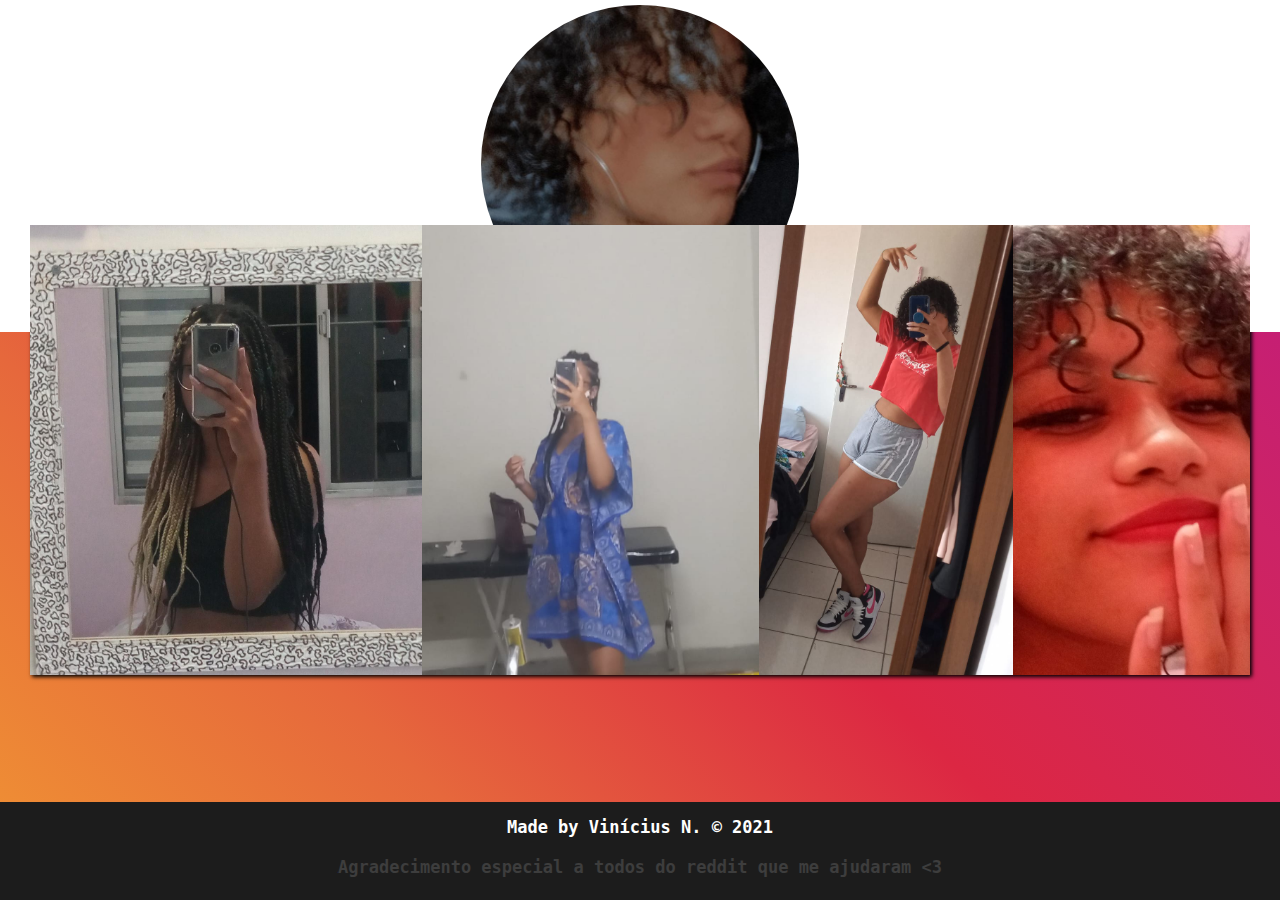
==== galeria.html @ 6ba37ac8 "Correção de bugs" ====
<!DOCTYPE html>
<html lang="pt-br">

<head>
    <meta charset="UTF-8">
    <meta name="viewport" content="width=device-width, initial-scale=1">

    <link rel="sortcut icon" href="favicon.ico" type="image/gif" />


    <title>Seven Months | Galeria</title>
    <link rel="stylesheet" href="styles/galeria.css">
    <script src="scripts/galeria.js" defer></script>

    <style>
        @import url('https://fonts.googleapis.com/css2?family=Ubuntu+Mono&display=swap');
        @import url('https://fonts.googleapis.com/css2?family=Titillium+Web:wght@200&display=swap');
    </style>

    <link rel="apple-touch-icon" sizes="180x180" href="/apple-touch-icon.png">
    <link rel="icon" type="image/png" sizes="32x32" href="/favicon-32x32.png">
    <link rel="icon" type="image/png" sizes="16x16" href="/favicon-16x16.png">
    <link rel="manifest" href="/site.webmanifest">
</head>

<header>
    <div class="logo" align="center">
        <img src="images/sosofi.jpeg" alt="02" style="width: 25%; border-radius: 50%; justify-content: center;">
        <!-- "https://www.pngitem.com/pimgs/m/230-2304067_darling-in-the-franxx-zero-two-icon-png.png" -->
    </div>

</header>

<body>
    <div class="carrossel">
        <div class="container" id="img">
            <img src="images/soso/1.jpeg" >
            <img src="images/soso/2.jpeg" >
            <img src="images/soso/3.jpeg" >
            <img src="images/soso/4.jpeg" >
            <img src="images/soso/5.jpeg" >
            <img src="images/soso/6.jpeg" >
            <img src="images/soso/7.jpeg" >
            <img src="images/soso/8.jpeg" >
            <img src="images/soso/9.jpeg" >
            <img src="images/soso/10.jpeg" >
            <img src="images/soso/11.jpeg" >
            <img src="images/soso/12.jpeg" >
            <img src="images/soso/13.jpeg" >
            <img src="images/soso/14.jpeg" >
            <img src="images/soso/15.jpeg" >
            <img src="images/soso/16.jpeg" >
            <img src="images/soso/17.jpeg" >
            <img src="images/soso/18.jpeg" >
            <img src="images/soso/19.gif" >
            <img src="images/soso/20.jpeg" >
            <img src="images/soso/21.gif" >
            <img src="images/soso/22.gif" >
            <img src="images/soso/23.jpeg" >
            <img src="images/soso/24.jpeg">
            <img src="images/soso/25.jpeg">
            <img src="images/soso/26.gif">
            <img src="images/soso/27.jpeg">
            <img src="images/soso/28.jpeg">
            <img src="images/soso/29.jpeg">
            <img src="images/soso/30.jpeg">
            <img src="images/soso/31.jpeg">
            <img src="images/soso/32.jpeg">
            <img src="images/soso/33.jpeg">
            <img src="images/soso/34.jpeg">
            <img src="images/soso/35.jpeg">
            <img src="images/soso/36.jpeg">
            <img src="images/soso/37.jpeg">
            <img src="images/soso/38.jpeg">
            <img src="images/soso/39.jpeg">
            <img src="images/soso/40.jpeg">
            <img src="images/soso/41.jpeg">
            <img src="images/soso/42.jpeg">
            <img src="images/soso/43.jpeg">
            <img src="images/soso/44.jpeg">
            <img src="images/soso/45.gif">
            <img src="images/soso/46.jpeg">
            <img src="images/soso/47.jpeg">
        </div>
    </div>
    <br>
    <br>

</body>

<footer>
    <div class="footer">
        <h1 style="font-size: 17px; color: white; padding: 15px; margin: 0;">Made by Vinícius N. © 2021</h1>
        <h1 class="rainbow" style="font-size: 17px; color: rgb(61, 61, 61); padding: 5px; margin: 0;">Agradecimento especial a todos do reddit que me ajudaram <3</h1>
        <br>
    </div>
</footer>
</html>
---- styles/galeria.css ----
header {
	background-color: white;
  width: 100%;
  top: 0;
  position: absolute;
}

.logo {
  justify-content: center;
  align-items: center;
  padding: 5px;
}

html, body {
	margin: 0;
	padding: 0;
}

html, body {height:100%;}

body {
  background: #f09433; 
  background: -moz-linear-gradient(45deg, #f09433 0%, #e6683c 25%, #dc2743 50%, #cc2366 75%, #bc1888 100%); 
  background: -webkit-linear-gradient(45deg, #f09433 0%,#e6683c 25%,#dc2743 50%,#cc2366 75%,#bc1888 100%); 
  background: linear-gradient(45deg, #f09433 0%,#e6683c 25%,#dc2743 50%,#cc2366 75%,#bc1888 100%) fixed; 
  filter: progid:DXImageTransform.Microsoft.gradient( startColorstr='#f09433', endColorstr='#bc1888',GradientType=1 );
  
  display: flex;
  align-items: center;
  justify-content: center;
  margin: 0;
}


h1 {
	color: #ffffff;
	font-family: 'Ubuntu Mono', monospace;
	text-align: center;
}

footer {
	background-color: #1c1c1c;
  width: 100%;
  bottom: 0%;
  position: absolute;
}

.footer {
	background-color: #1c1c1c;
  width: 100%;
  bottom: 0%;
  position: absolute;
}

p {
  font-family: 'Titillium Web', sans-serif;
  color: black;
  padding: 20px;
}

ul {
 list-style: none;
 width: 80%;
 margin: auto;
 display: inline-block;
}

.music {
  position: fixed;
  width: 100%;
  bottom: 14%;
  z-index: 3;
}

.rainbow {
  text-align: center;
  animation: colorRotate 2.0s linear 0s infinite;
}

@keyframes colorRotate {
  from {
    color: #6666ff;
  }
  10% {
    color: #0099ff;
  }
  50% {
    color: #00ff00;
  }
  75% {
    color: #ff3399;
  }
  100% {
    color: #6666ff;
  }
}

.carrossel {
  box-shadow: 2px 2px 4px black;
  overflow: hidden;
  height: 450px;
  width: 1280px;
  margin: 30px;
}

.container {
  display: inline-flex;
  transition: transform 1s ease-in-out;
  transform: translateX(0);
}

.carrossel img {
  object-fit: cover;
  height: 450px;
  width: 1280;
  justify-content: center;
}
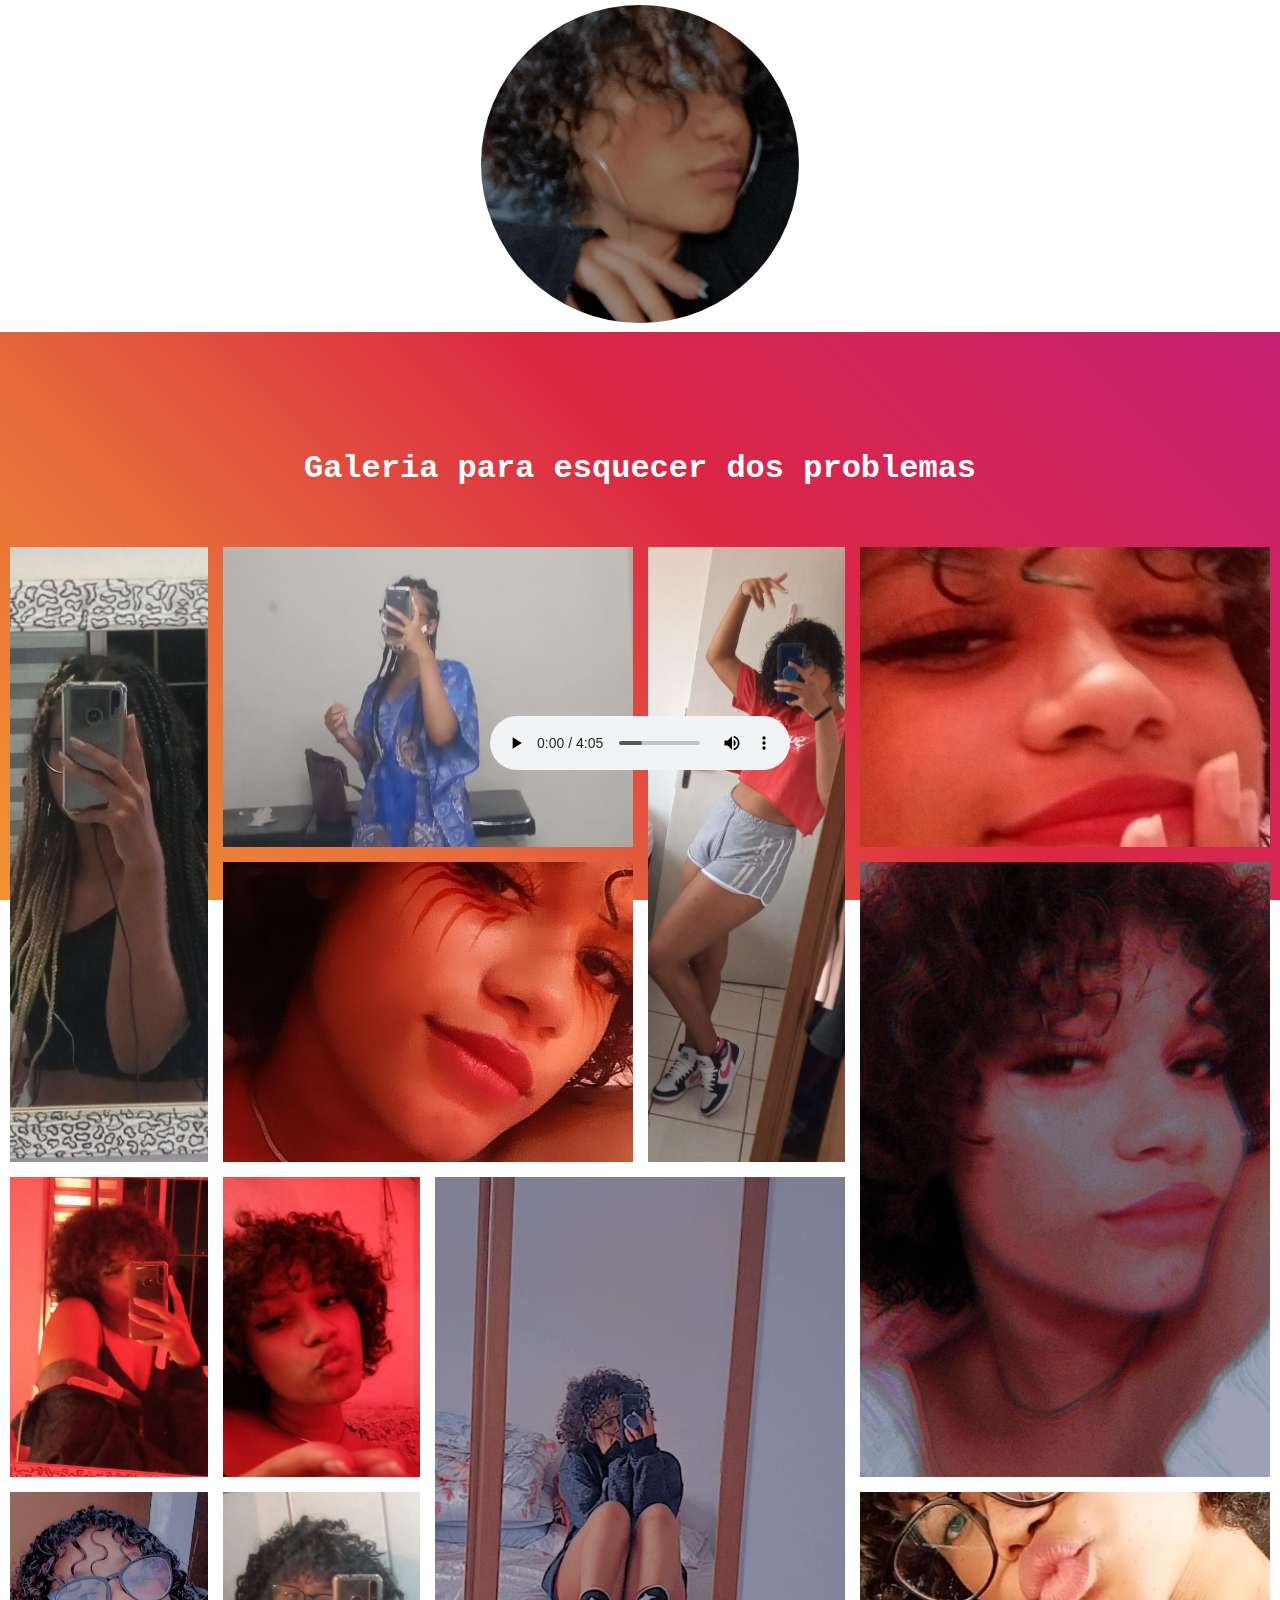
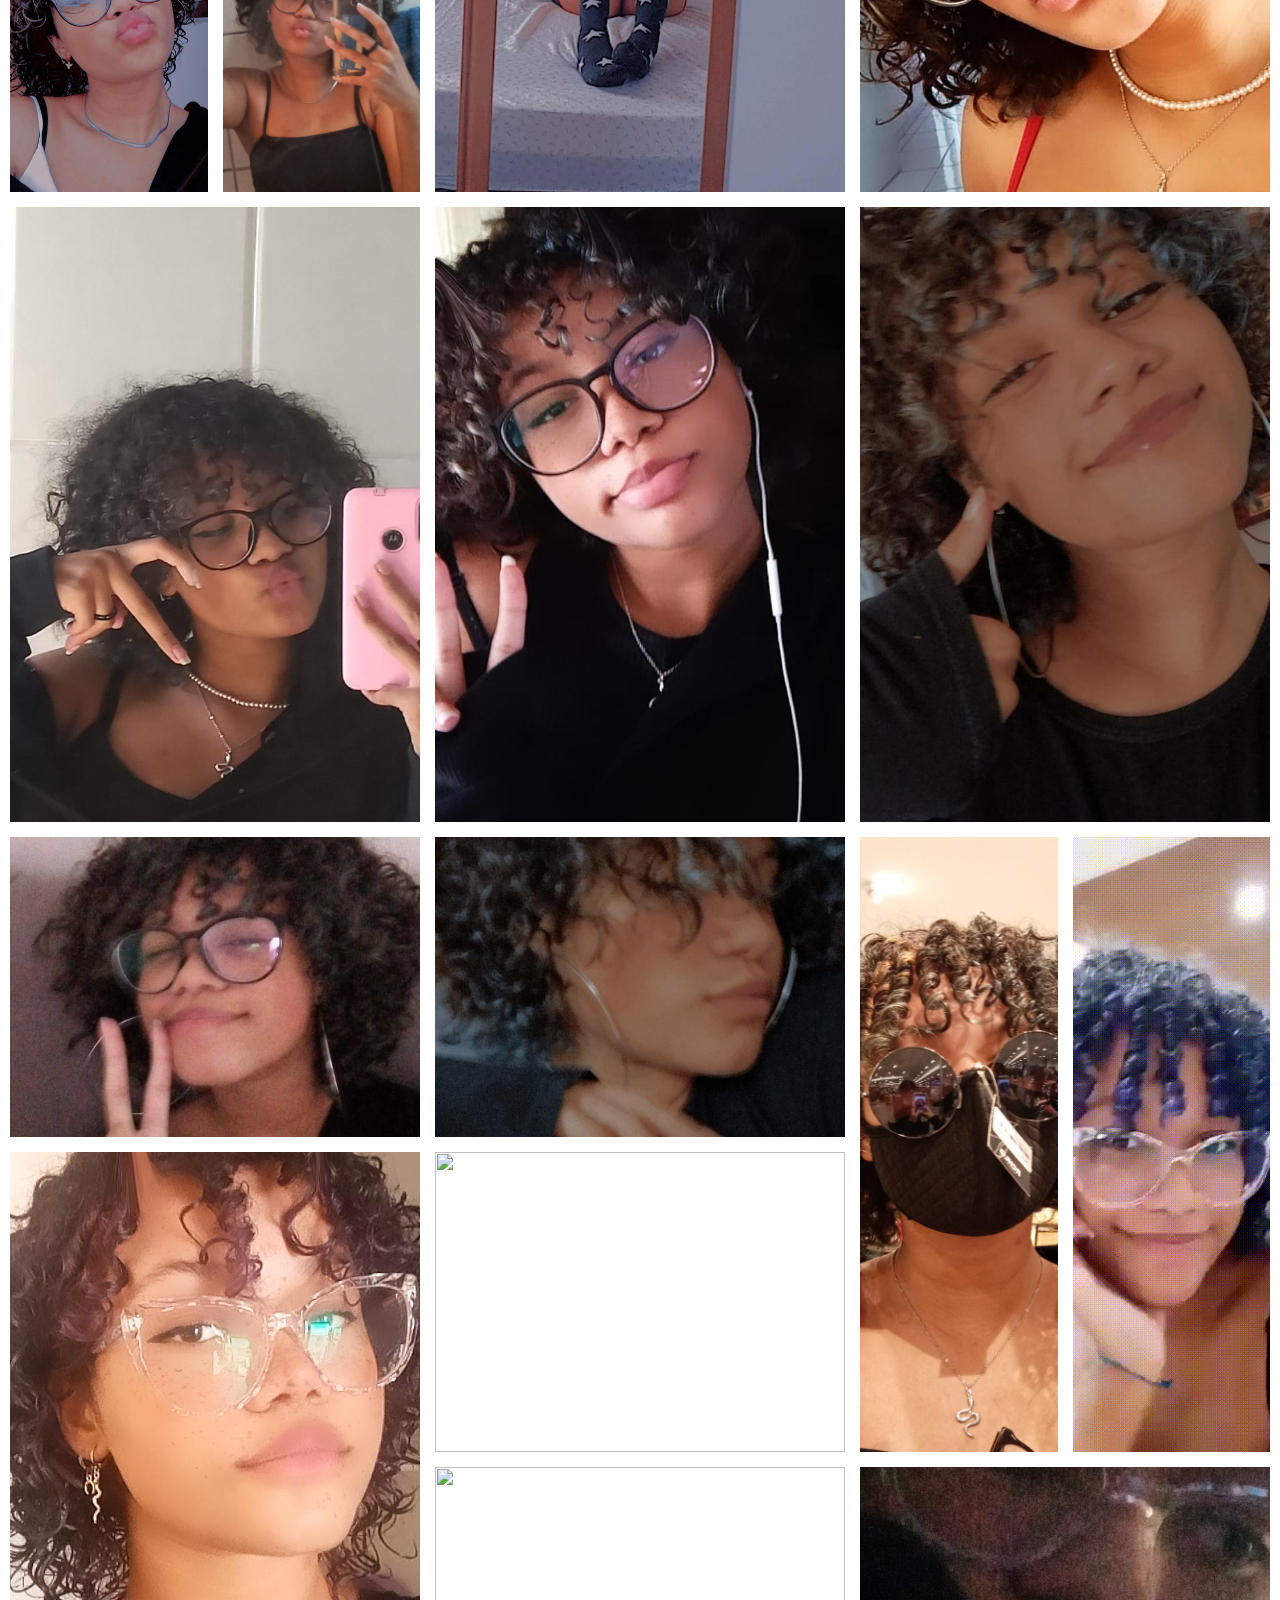
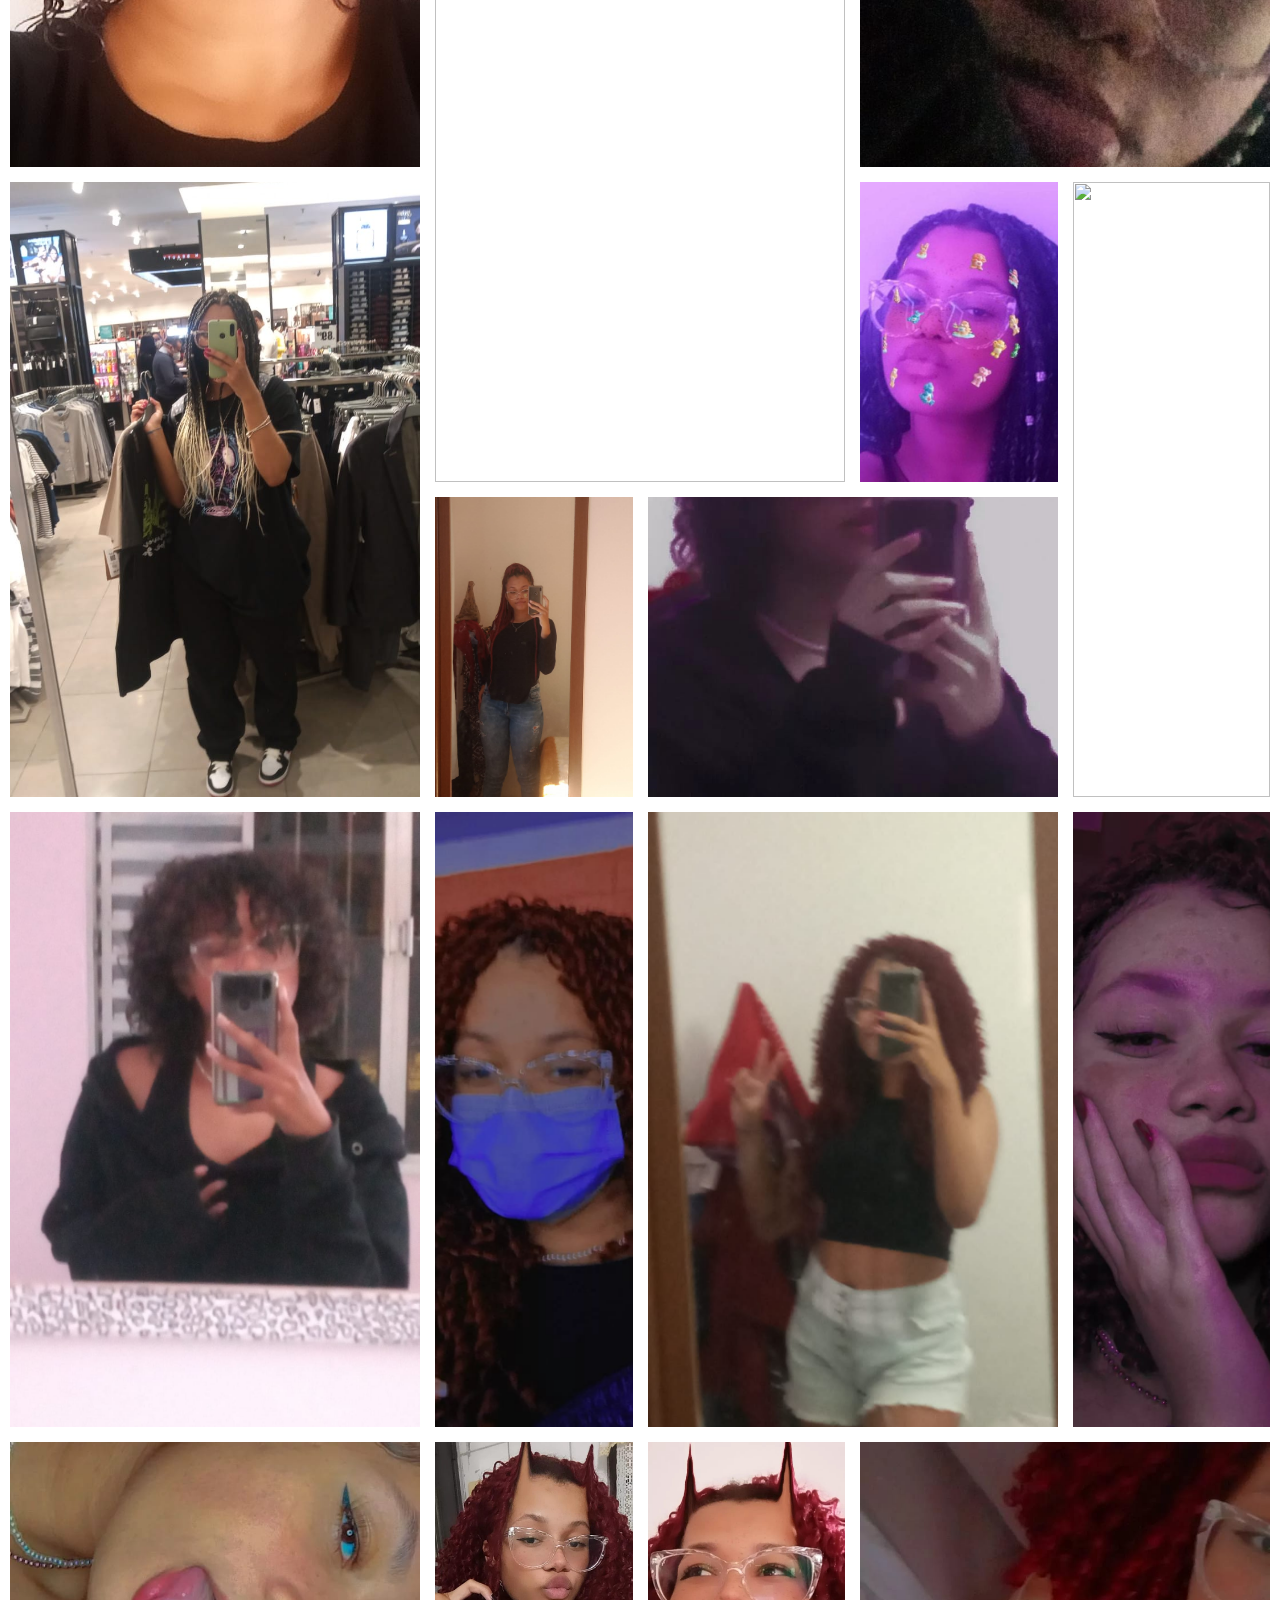
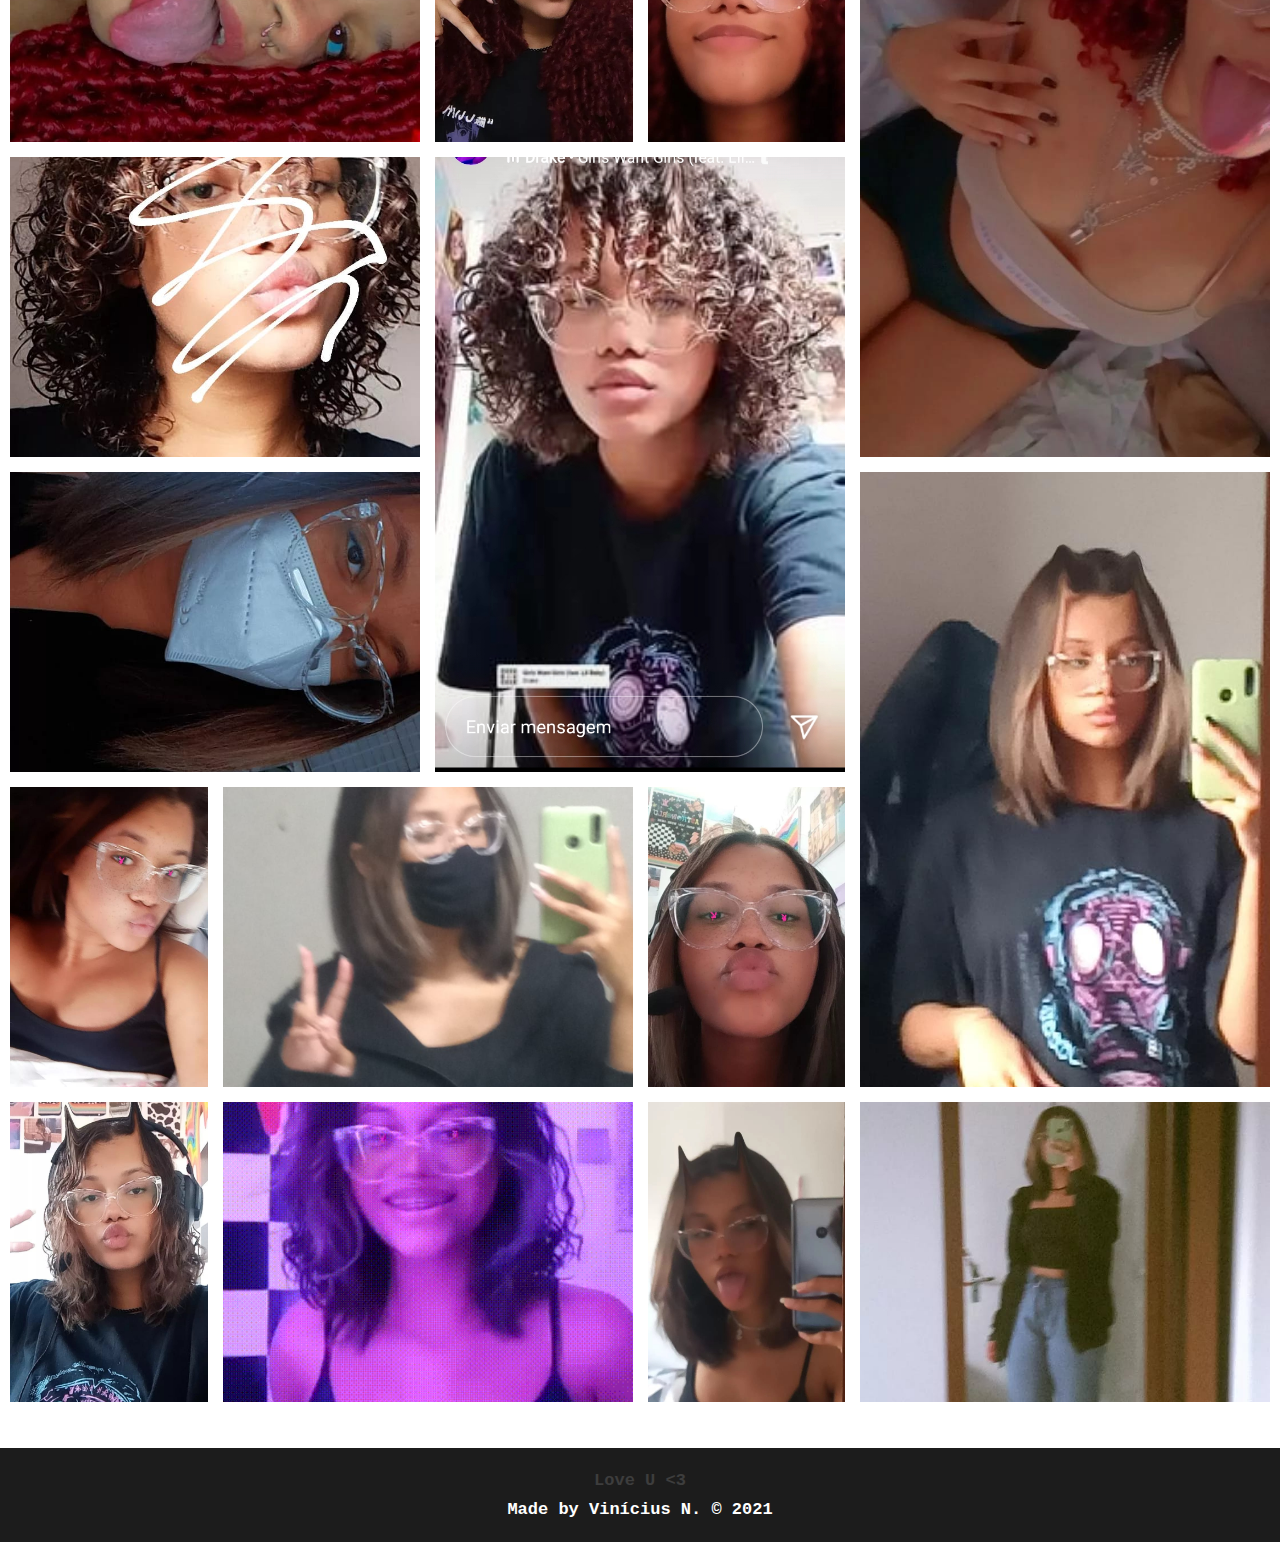
==== commit e566b388: "Adição de página nova" ====
--- a/galeria.html
+++ b/galeria.html
@@ -21,78 +21,374 @@
     <link rel="icon" type="image/png" sizes="32x32" href="/favicon-32x32.png">
     <link rel="icon" type="image/png" sizes="16x16" href="/favicon-16x16.png">
     <link rel="manifest" href="/site.webmanifest">
+
 </head>
 
 <header>
-    <div class="logo" align="center">
+    <div class="logo" id="logo" onclick="Redir();" align="center">
         <img src="images/sosofi.jpeg" alt="02" style="width: 25%; border-radius: 50%; justify-content: center;">
         <!-- "https://www.pngitem.com/pimgs/m/230-2304067_darling-in-the-franxx-zero-two-icon-png.png" -->
     </div>
 
+    <div class="music" align="center">
+        <audio class="player" autoplay="autoplay" controls="controls" loop="loop">
+            <source src="musica3.mp3" type="audio/mp3" />
+            Seu navegador não suporta HTML5
+        </audio>
+    </div>
 </header>
 
 <body>
-    <div class="carrossel">
-        <div class="container" id="img">
-            <img src="images/soso/1.jpeg" >
-            <img src="images/soso/2.jpeg" >
-            <img src="images/soso/3.jpeg" >
-            <img src="images/soso/4.jpeg" >
-            <img src="images/soso/5.jpeg" >
-            <img src="images/soso/6.jpeg" >
-            <img src="images/soso/7.jpeg" >
-            <img src="images/soso/8.jpeg" >
-            <img src="images/soso/9.jpeg" >
-            <img src="images/soso/10.jpeg" >
-            <img src="images/soso/11.jpeg" >
-            <img src="images/soso/12.jpeg" >
-            <img src="images/soso/13.jpeg" >
-            <img src="images/soso/14.jpeg" >
-            <img src="images/soso/15.jpeg" >
-            <img src="images/soso/16.jpeg" >
-            <img src="images/soso/17.jpeg" >
-            <img src="images/soso/18.jpeg" >
-            <img src="images/soso/19.gif" >
-            <img src="images/soso/20.jpeg" >
-            <img src="images/soso/21.gif" >
-            <img src="images/soso/22.gif" >
-            <img src="images/soso/23.jpeg" >
-            <img src="images/soso/24.jpeg">
-            <img src="images/soso/25.jpeg">
-            <img src="images/soso/26.gif">
-            <img src="images/soso/27.jpeg">
-            <img src="images/soso/28.jpeg">
-            <img src="images/soso/29.jpeg">
-            <img src="images/soso/30.jpeg">
-            <img src="images/soso/31.jpeg">
-            <img src="images/soso/32.jpeg">
-            <img src="images/soso/33.jpeg">
-            <img src="images/soso/34.jpeg">
-            <img src="images/soso/35.jpeg">
-            <img src="images/soso/36.jpeg">
-            <img src="images/soso/37.jpeg">
-            <img src="images/soso/38.jpeg">
-            <img src="images/soso/39.jpeg">
-            <img src="images/soso/40.jpeg">
-            <img src="images/soso/41.jpeg">
-            <img src="images/soso/42.jpeg">
-            <img src="images/soso/43.jpeg">
-            <img src="images/soso/44.jpeg">
-            <img src="images/soso/45.gif">
-            <img src="images/soso/46.jpeg">
-            <img src="images/soso/47.jpeg">
-        </div>
+    <h1 style="margin-top: 130px; margin-bottom: 0;">Galeria para esquecer dos problemas</h1>
+    <div class="container-galeria">
+        <div class="item-galeria w-1 h-2">
+            <img class="img-galeria" src="images/soso/1.jpeg">
+            <span class="title-galeria">
+                Imagem 1
+            </span>
+        </div>
+        <div class="item-galeria w-2 h-1">
+            <img class="img-galeria" src="images/soso/2.jpeg">
+            <span class="title-galeria">
+                Imagem 1
+            </span>
+        </div>
+        <div class="item-galeria w-1 h-2">
+            <img class="img-galeria" src="images/soso/3.jpeg">
+            <span class="title-galeria">
+                Imagem 1
+            </span>
+        </div>
+        <div class="item-galeria w-2 h-1">
+            <img class="img-galeria" src="images/soso/4.jpeg">
+            <span class="title-galeria">
+                Imagem 1
+            </span>
+        </div>
+        <div class="item-galeria w-2 h-1">
+            <img class="img-galeria" src="images/soso/5.jpeg">
+            <span class="title-galeria">
+                Imagem 1
+            </span>
+        </div>
+        <div class="item-galeria w-2 h-2">
+            <img class="img-galeria" src="images/soso/6.jpeg">            
+            <span class="title-galeria">
+                Imagem 1
+            </span>
+        </div>
+        <div class="item-galeria w-1 h-1">
+            <img class="img-galeria" src="images/soso/7.jpeg">            
+            <span class="title-galeria">
+                Imagem 1
+            </span>
+        </div>
+        <div class="item-galeria w-1 h-1">
+            <img class="img-galeria" src="images/soso/8.jpeg">        
+            <span class="title-galeria">
+                Imagem 1
+            </span>
+        </div>
+        <div class="item-galeria w-2 h-2">
+            <img class="img-galeria" src="images/soso/9.jpeg">            
+            <span class="title-galeria">
+                Imagem 1
+            </span>
+        </div>
+        <div class="item-galeria w-1 h-1">
+            <img class="img-galeria" src="images/soso/10.jpeg">            
+            <span class="title-galeria">
+                Imagem 1
+            </span>
+        </div>
+        <div class="item-galeria w-1 h-1">
+            <img class="img-galeria" src="images/soso/11.jpeg">            
+            <span class="title-galeria">
+                Imagem 1
+            </span>
+        </div>
+        <div class="item-galeria w-2 h-1">
+            <img class="img-galeria" src="images/soso/12.jpeg">            
+            <span class="title-galeria">
+                Imagem 1
+            </span>
+        </div>
+        <div class="item-galeria w-2 h-2">
+            <img class="img-galeria" src="images/soso/13.jpeg">            
+            <span class="title-galeria">
+                Imagem 1
+            </span>
+        </div>
+        <div class="item-galeria w-2 h-2">
+            <img class="img-galeria" src="images/soso/14.jpeg">            
+            <span class="title-galeria">
+                Imagem 1
+            </span>
+        </div>
+        <div class="item-galeria w-2 h-2">
+            <img class="img-galeria" src="images/soso/15.jpeg">
+            <span class="title-galeria w-2 h-1">
+                Imagem 1
+            </span>
+        </div>
+        <div class="item-galeria w-2 h-1">
+            <img class="img-galeria" src="images/soso/16.jpeg">
+            <span class="title-galeria">
+                Imagem 1
+            </span>
+        </div>
+        <div class="item-galeria w-2 h-1">
+            <img class="img-galeria" src="images/soso/17.jpeg">            
+            <span class="title-galeria">
+                Imagem 1
+            </span>
+        </div>
+        <div class="item-galeria w-1 h-2">
+            <img class="img-galeria" src="images/soso/18.jpeg">
+            <span class="title-galeria">
+                Imagem 1
+            </span>
+        </div>
+        <div class="item-galeria w-1 h-2">
+            <img class="img-galeria" src="images/soso/19.gif">            
+            <span class="title-galeria">
+                Imagem 1
+            </span>
+        </div>
+        <div class="item-galeria w-2 h-2">
+            <img class="img-galeria" src="images/soso/20.jpeg">            
+            <span class="title-galeria">
+                Imagem 1
+            </span>
+        </div>
+        <div class="item-galeria w-2 h-1">
+            <img class="img-galeria" src="images/soso/21.gif">            
+            <span class="title-galeria">
+                Imagem 1
+            </span>
+        </div>
+        <div class="item-galeria w-2 h-2">
+            <img class="img-galeria" src="images/soso/22.gif">            
+            <span class="title-galeria">
+                Imagem 1
+            </span>
+        </div>
+        <div class="item-galeria w-2 h-1">
+            <img class="img-galeria" src="images/soso/23.jpeg">            
+            <span class="title-galeria">
+                Imagem 1
+            </span>
+        </div>
+        <div class="item-galeria w-2 h-2">
+            <img class="img-galeria" src="images/soso/24.jpeg">           
+            <span class="title-galeria">
+                Imagem 1
+            </span>
+        </div>
+        <div class="item-galeria w-1 h-1">
+            <img class="img-galeria" src="images/soso/25.jpeg">            
+            <span class="title-galeria">
+                Imagem 1
+            </span>
+        </div>
+        <div class="item-galeria w-1 h-2">
+            <img class="img-galeria" src="images/soso/26.gif">            
+            <span class="title-galeria">
+                Imagem 1
+            </span>
+        </div>
+        <div class="item-galeria w-1 h-1">
+            <img class="img-galeria" src="images/soso/27.jpeg">            
+            <span class="title-galeria">
+                Imagem 1
+            </span>
+        </div>
+        <div class="item-galeria w-2 h-1">
+            <img class="img-galeria" src="images/soso/28.jpeg">            
+            <span class="title-galeria">
+                Imagem 1
+            </span>
+        </div>
+        <div class="item-galeria w-2 h-2">
+            <img class="img-galeria" src="images/soso/29.jpeg">           
+            <span class="title-galeria">
+                Imagem 1
+            </span>
+        </div>
+        <div class="item-galeria w-1 h-2">
+            <img class="img-galeria" src="images/soso/30.jpeg">
+            
+            <span class="title-galeria">
+                Imagem 1
+            </span>
+        </div>
+        <div class="item-galeria w-2 h-2">
+            <img class="img-galeria" src="images/soso/31.jpeg">            
+            <span class="title-galeria">
+                Imagem 1
+            </span>
+        </div>
+        <div class="item-galeria w-1 h-2">
+            <img class="img-galeria" src="images/soso/32.jpeg">
+            <span class="title-galeria">
+                Imagem 1
+            </span>
+        </div>
+        <div class="item-galeria w-2 h-1">
+            <img class="img-galeria" src="images/soso/33.jpeg">            
+            <span class="title-galeria">
+                Imagem 1
+            </span>
+        </div>
+        <div class="item-galeria w-1 h-1">
+            <img class="img-galeria" src="images/soso/34.jpeg">
+            
+            <span class="title-galeria">
+                Imagem 1
+            </span>
+        </div>
+        <div class="item-galeria w-1 h-1">
+            <img class="img-galeria" src="images/soso/35.jpeg">            
+            <span class="title-galeria">
+                Imagem 1
+            </span>
+        </div>
+        <div class="item-galeria w-2 h-2">
+            <img class="img-galeria" src="images/soso/36.jpeg">            
+            <span class="title-galeria">
+                Imagem 1
+            </span>
+        </div>
+        <div class="item-galeria w-2 h-1">
+            <img class="img-galeria" src="images/soso/37.jpeg">            
+            <span class="title-galeria">
+                Imagem 1
+            </span>
+        </div>
+        <div class="item-galeria w-2 h-2">
+            <img class="img-galeria" src="images/soso/38.jpeg">
+            <span class="title-galeria">
+                Imagem 1
+            </span>
+        </div>
+        <div class="item-galeria w-2 h-1">
+            <img class="img-galeria" src="images/soso/39.jpeg">
+            <span class="title-galeria">
+                Imagem 1
+            </span>
+        </div>
+        <div class="item-galeria w-2 h-2">
+            <img class="img-galeria" src="images/soso/40.jpeg">
+            <span class="title-galeria">
+                Imagem 1
+            </span>
+        </div>
+        <div class="item-galeria w-1 h-1">
+            <img class="img-galeria" src="images/soso/41.jpeg">
+            <span class="title-galeria">
+                Imagem 1
+            </span>
+        </div>
+        <div class="item-galeria w-2 h-1">
+            <img class="img-galeria" src="images/soso/42.jpeg">
+            
+            <span class="title-galeria">
+                Imagem 1
+            </span>
+        </div>
+        <div class="item-galeria w-1 h-1">
+            <img class="img-galeria" src="images/soso/43.jpeg">
+            <span class="title-galeria">
+                Imagem 1
+            </span>
+        </div>
+        <div class="item-galeria w-1 h-1">
+            <img class="img-galeria" src="images/soso/44.jpeg">
+            <span class="title-galeria">
+                Imagem 1
+            </span>
+        </div>
+        <div class="item-galeria w-2 h-1">
+            <img class="img-galeria" src="images/soso/45.gif">
+            <span class="title-galeria">
+                Imagem 1
+            </span>
+        </div>
+        <div class="item-galeria w-1 h-1">
+            <img class="img-galeria" src="images/soso/46.jpeg">
+            <span class="title-galeria">
+                Imagem 1
+            </span>
+        </div>
+        <div class="item-galeria w-2 h-1">
+            <img class="img-galeria" src="images/soso/47.jpeg">
+            <span class="title-galeria">
+                Imagem 1
+            </span>
+        </div>
+    </div>
+
+    <!--<div class="carousel">
+        <div class="container-galeria" id="img">
+            <img class="carousel-item" src="images/soso/1.jpeg">
+            <img class="carousel-item" src="images/soso/2.jpeg">
+            <img class="carousel-item" src="images/soso/3.jpeg">
+            <img class="carousel-item" src="images/soso/4.jpeg">
+            <img class="carousel-item" src="images/soso/5.jpeg">
+            <img class="carousel-item" src="images/soso/6.jpeg">
+            <img class="carousel-item" src="images/soso/7.jpeg">
+            <img class="carousel-item" src="images/soso/8.jpeg">
+            <img class="carousel-item" src="images/soso/9.jpeg">
+            <img class="carousel-item" src="images/soso/10.jpeg">
+            <img class="carousel-item" src="images/soso/11.jpeg">
+            <img class="carousel-item" src="images/soso/12.jpeg">
+            <img class="carousel-item" src="images/soso/13.jpeg">
+            <img class="carousel-item" src="images/soso/14.jpeg">
+            <img class="carousel-item" src="images/soso/15.jpeg">
+            <img class="carousel-item" src="images/soso/16.jpeg">
+            <img class="carousel-item" src="images/soso/17.jpeg">
+            <img class="carousel-item" src="images/soso/18.jpeg">
+            <img class="carousel-item" src="images/soso/19.gif">
+            <img class="carousel-item" src="images/soso/20.jpeg">
+            <img class="carousel-item" src="images/soso/21.gif">
+            <img class="carousel-item" src="images/soso/22.gif">
+            <img class="carousel-item" src="images/soso/23.jpeg">
+            <img class="carousel-item" src="images/soso/24.jpeg">
+            <img class="carousel-item" src="images/soso/25.jpeg">
+            <img class="carousel-item" src="images/soso/26.gif">
+            <img class="carousel-item" src="images/soso/27.jpeg">
+            <img class="carousel-item" src="images/soso/28.jpeg">
+            <img class="carousel-item" src="images/soso/29.jpeg">
+            <img class="carousel-item" src="images/soso/30.jpeg">
+            <img class="carousel-item" src="images/soso/31.jpeg">
+            <img class="carousel-item" src="images/soso/32.jpeg">
+            <img class="carousel-item" src="images/soso/33.jpeg">
+            <img class="carousel-item" src="images/soso/34.jpeg">
+            <img class="carousel-item" src="images/soso/35.jpeg">
+            <img class="carousel-item" src="images/soso/36.jpeg">
+            <img class="carousel-item" src="images/soso/37.jpeg">
+            <img class="carousel-item" src="images/soso/38.jpeg">
+            <img class="carousel-item" src="images/soso/39.jpeg">
+            <img class="carousel-item" src="images/soso/40.jpeg">
+            <img class="carousel-item" src="images/soso/41.jpeg">
+            <img class="carousel-item" src="images/soso/42.jpeg">
+            <img class="carousel-item" src="images/soso/43.jpeg">
+            <img class="carousel-item" src="images/soso/44.jpeg">
+            <img class="carousel-item" src="images/soso/45.gif">
+            <img class="carousel-item" src="images/soso/46.jpeg">
+            <img class="carousel-item" src="images/soso/47.jpeg">
+        </div>
+    </div> -->
+    <br>
+    <br>
+
+</body>
+<footer>
+    <br>
+    <div class="footer">        
+        <h1 class="rainbow" style="font-size: 17px; color: rgb(61, 61, 61); padding: 5px; margin: 0;">Love U <3</h1>
+        <h1 style="font-size: 17px; color: white; padding: 5px; margin: 0;">Made by Vinícius N. © 2021</h1>
     </div>
     <br>
-    <br>
-
-</body>
-
-<footer>
-    <div class="footer">
-        <h1 style="font-size: 17px; color: white; padding: 15px; margin: 0;">Made by Vinícius N. © 2021</h1>
-        <h1 class="rainbow" style="font-size: 17px; color: rgb(61, 61, 61); padding: 5px; margin: 0;">Agradecimento especial a todos do reddit que me ajudaram <3</h1>
-        <br>
-    </div>
 </footer>
 </html>--- a/styles/galeria.css
+++ b/styles/galeria.css
@@ -24,12 +24,9 @@
   background: -webkit-linear-gradient(45deg, #f09433 0%,#e6683c 25%,#dc2743 50%,#cc2366 75%,#bc1888 100%); 
   background: linear-gradient(45deg, #f09433 0%,#e6683c 25%,#dc2743 50%,#cc2366 75%,#bc1888 100%) fixed; 
   filter: progid:DXImageTransform.Microsoft.gradient( startColorstr='#f09433', endColorstr='#bc1888',GradientType=1 );
-  
-  display: flex;
-  align-items: center;
-  justify-content: center;
-  margin: 0;
+  margin-top: 450px;
 }
+
 
 
 h1 {
@@ -41,15 +38,13 @@
 footer {
 	background-color: #1c1c1c;
   width: 100%;
-  bottom: 0%;
-  position: absolute;
+  bottom: 0;
 }
 
 .footer {
 	background-color: #1c1c1c;
   width: 100%;
-  bottom: 0%;
-  position: absolute;
+  bottom: 0;
 }
 
 p {
@@ -95,23 +90,69 @@
   }
 }
 
-.carrossel {
-  box-shadow: 2px 2px 4px black;
-  overflow: hidden;
-  height: 450px;
-  width: 1280px;
-  margin: 30px;
+* {
+  box-sizing: border-box;
+  margin: 0;
+  padding: 0;
 }
 
-.container {
-  display: inline-flex;
-  transition: transform 1s ease-in-out;
-  transform: translateX(0);
+.container-galeria {
+  display: grid;
+  grid-template-columns: repeat(6,1fr);
+  grid-auto-rows: 300px;
+  padding: 10px;
+  grid-gap: 15px;
+  margin: 0;
+  margin-top: 50px;
+}
+.item-galeria {
+  position: relative;
+}
+.item-galeria .img-galeria{
+  width: 100%;
+  height: 100%;
+  object-fit: cover;
+}
+.item-galeria .title-galeria {
+  background-color: rgba(0,0,0,0.8);
+  position: absolute;
+  left: 0;
+  bottom: 0;
+  width: 100%;
+  color: white;
+  padding: 10px;
+  font-size: 16pt;
+  opacity: 0;
+}
+.h-1 {
+  grid-row: span 1;
+}
+.h-2 {
+  grid-row: span 2;
+}
+.w-1 {
+  grid-column: span 1;
+}
+.w-2 {
+  grid-column: span 2;
 }
 
-.carrossel img {
-  object-fit: cover;
-  height: 450px;
-  width: 1280;
-  justify-content: center;
+
+@media(max-width:768px){
+  .container-galeria{
+    grid-template-columns: repeat(1,1fr);
+    grid-auto-rows: 70vh;
+  }
+
+  .h-2 {
+    grid-row: span 1;
+  }
+
+  .w-2{
+    grid-column: span 1;
+  }
+
+  body {
+    margin-top: 150px;
+  }
 }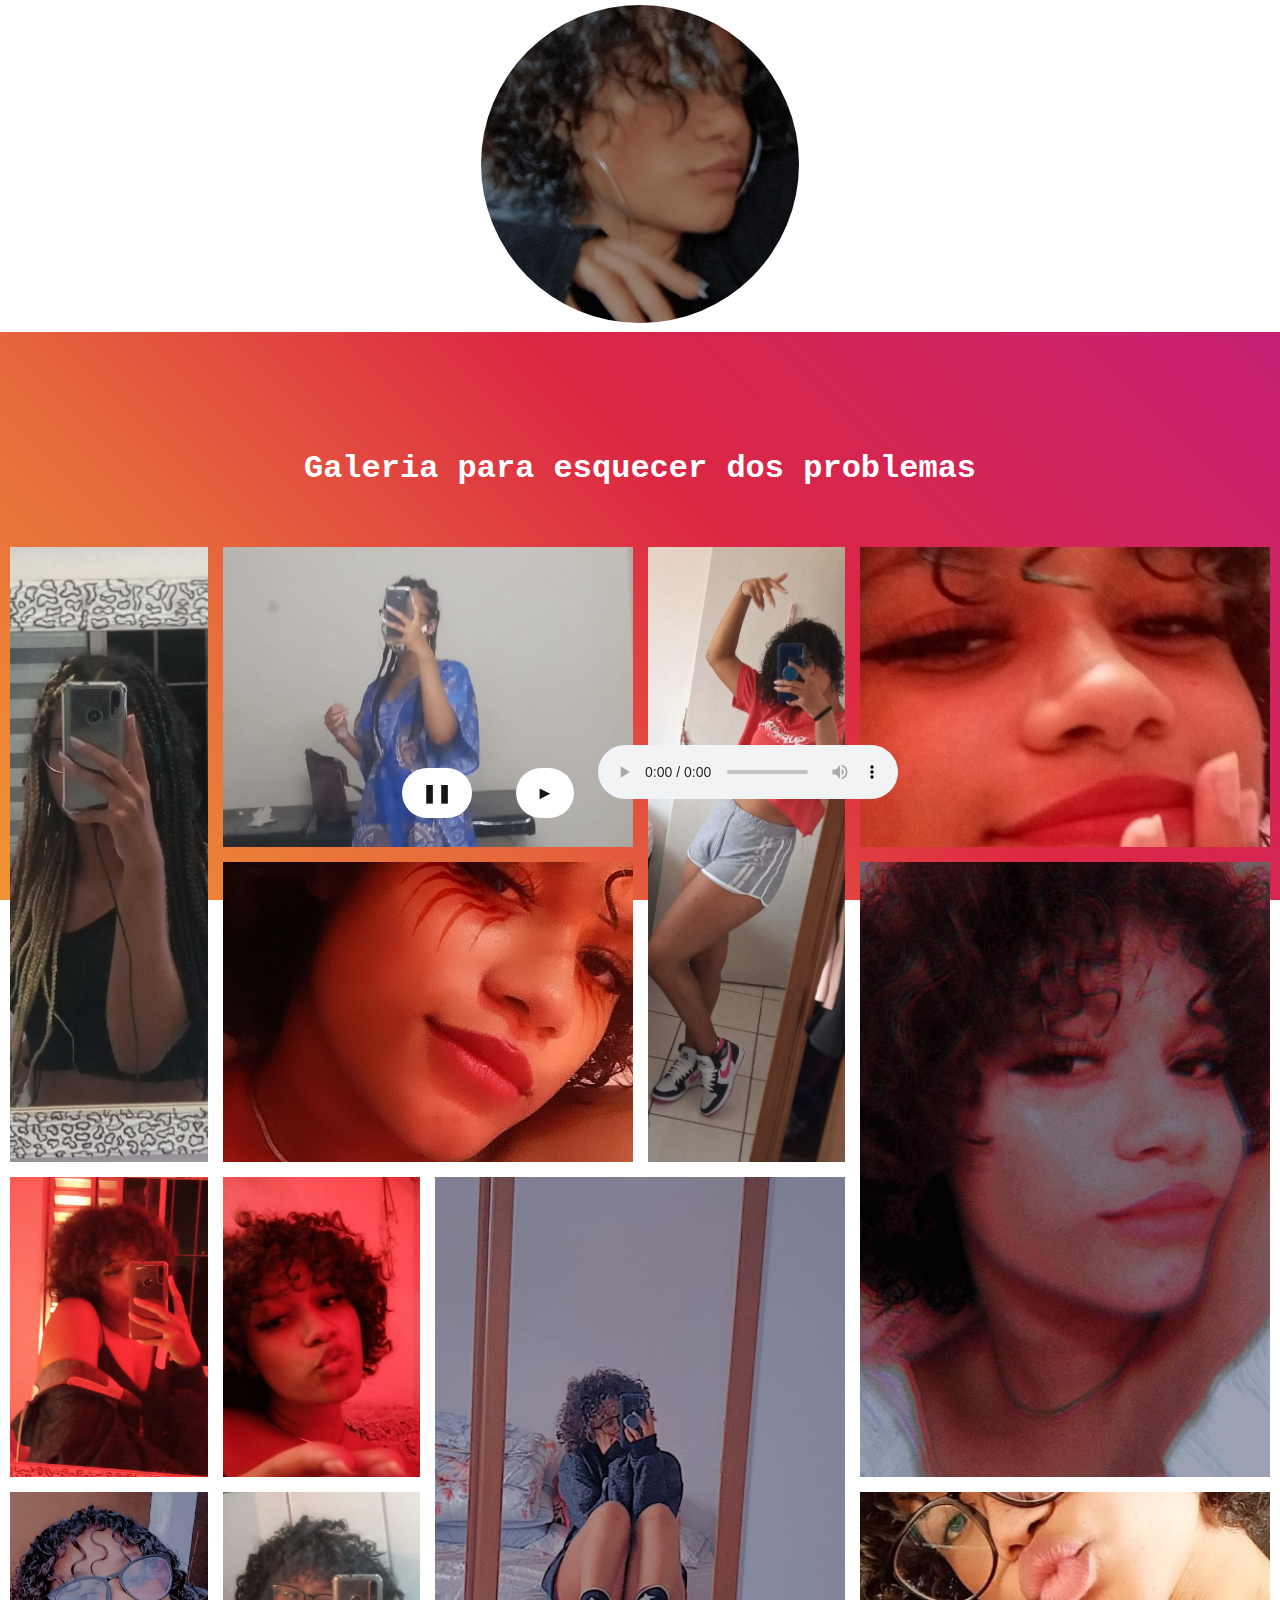
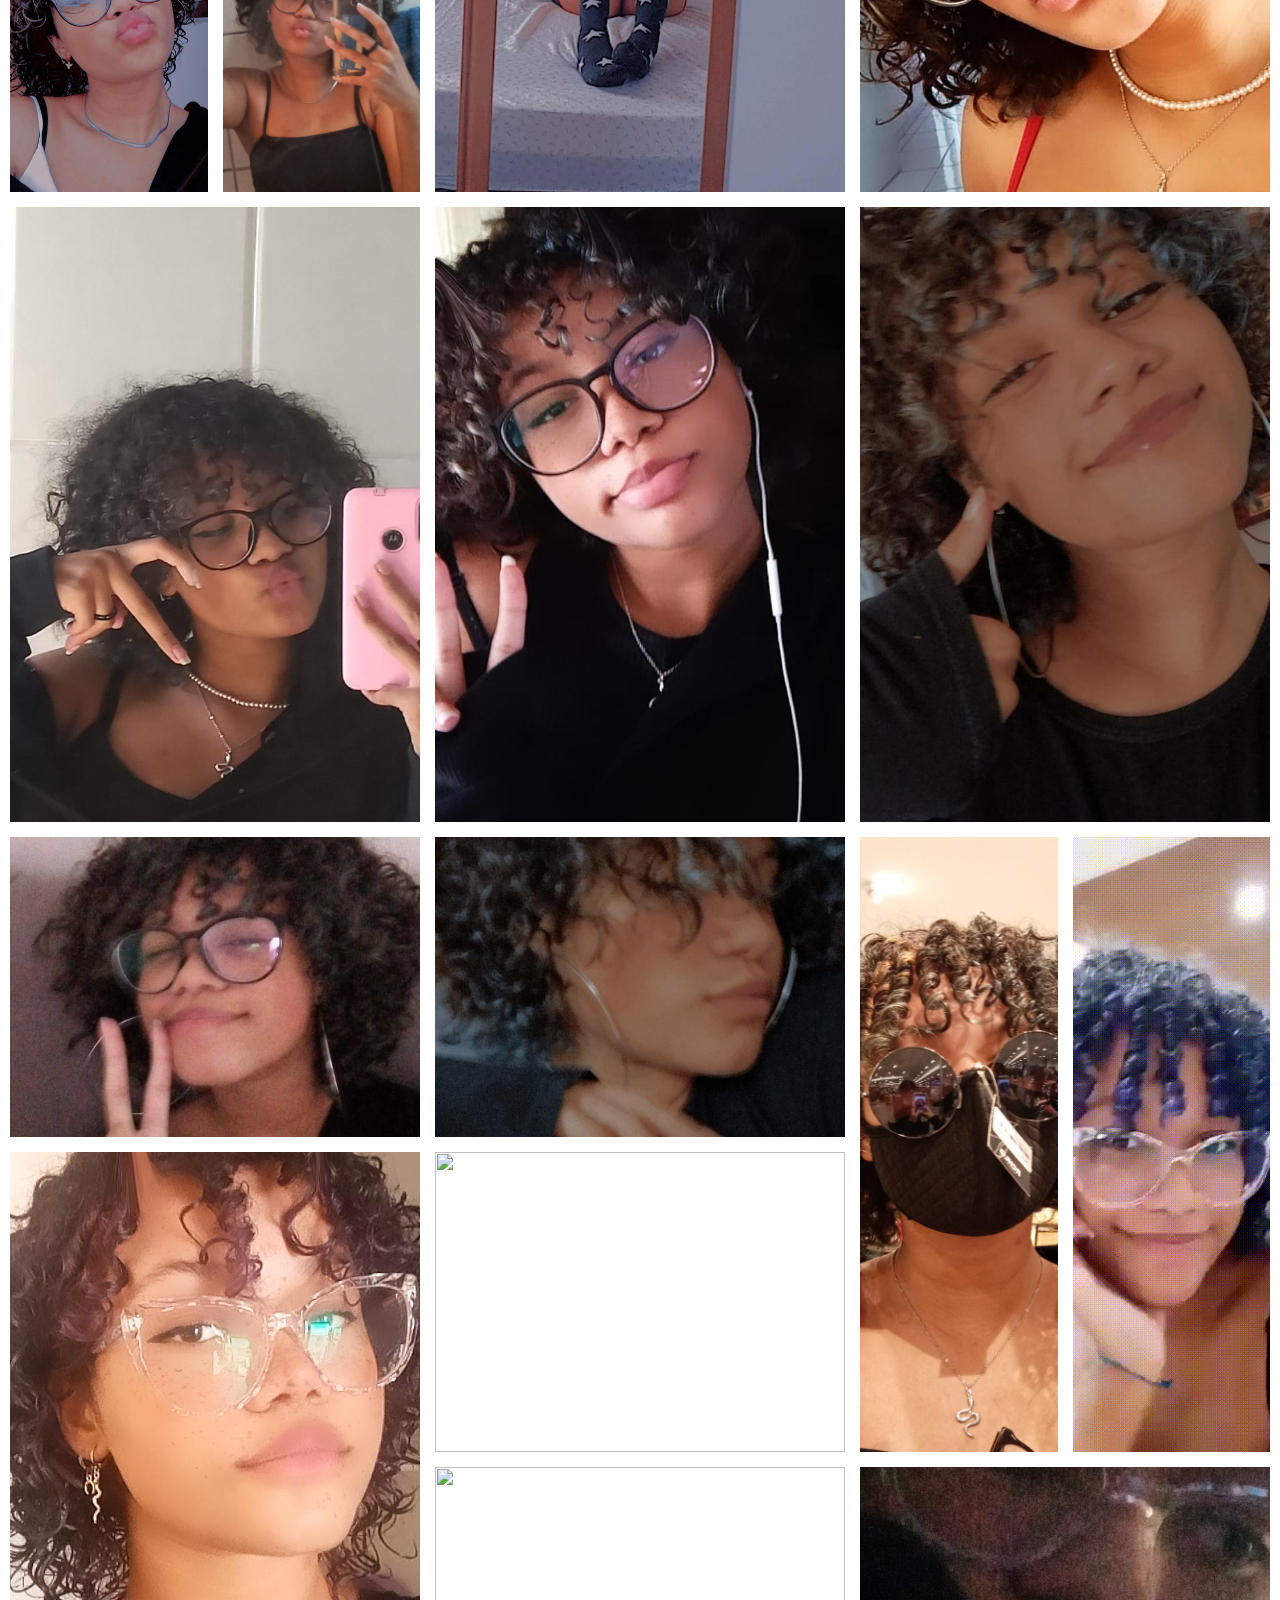
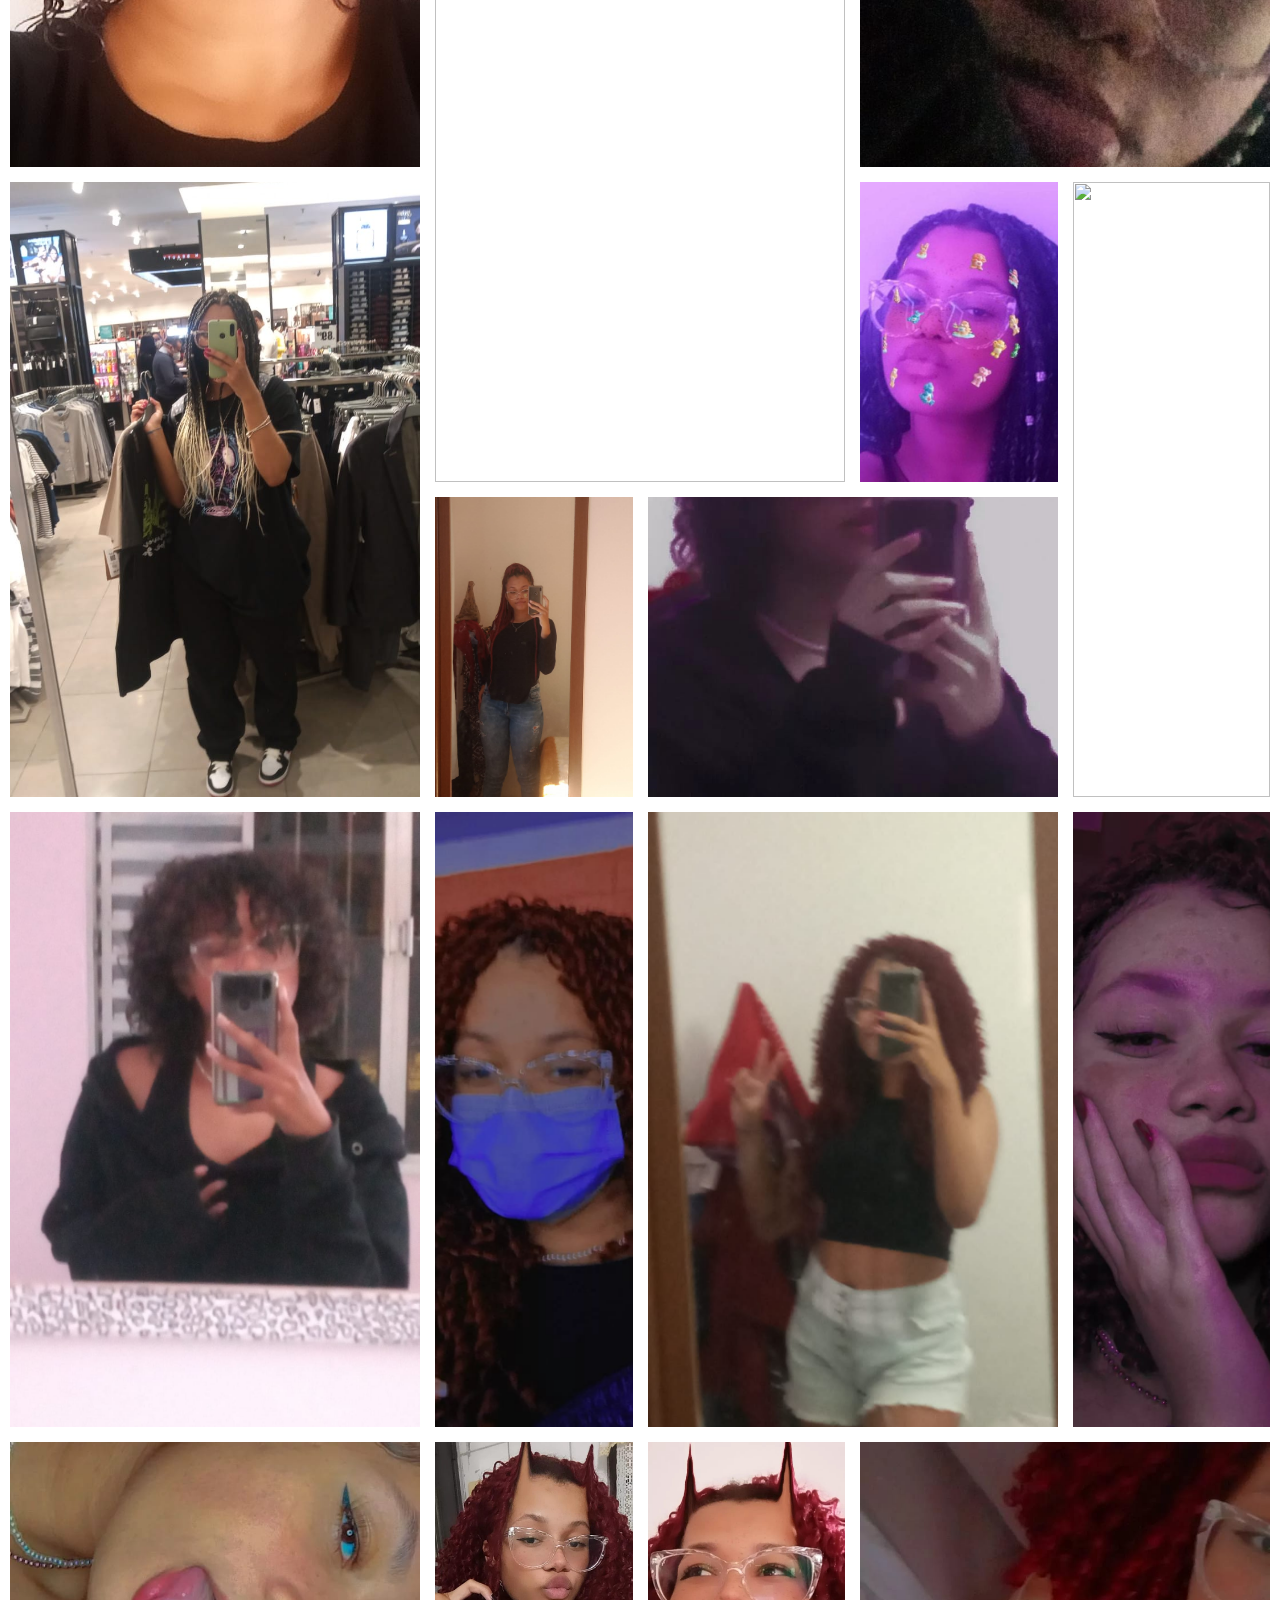
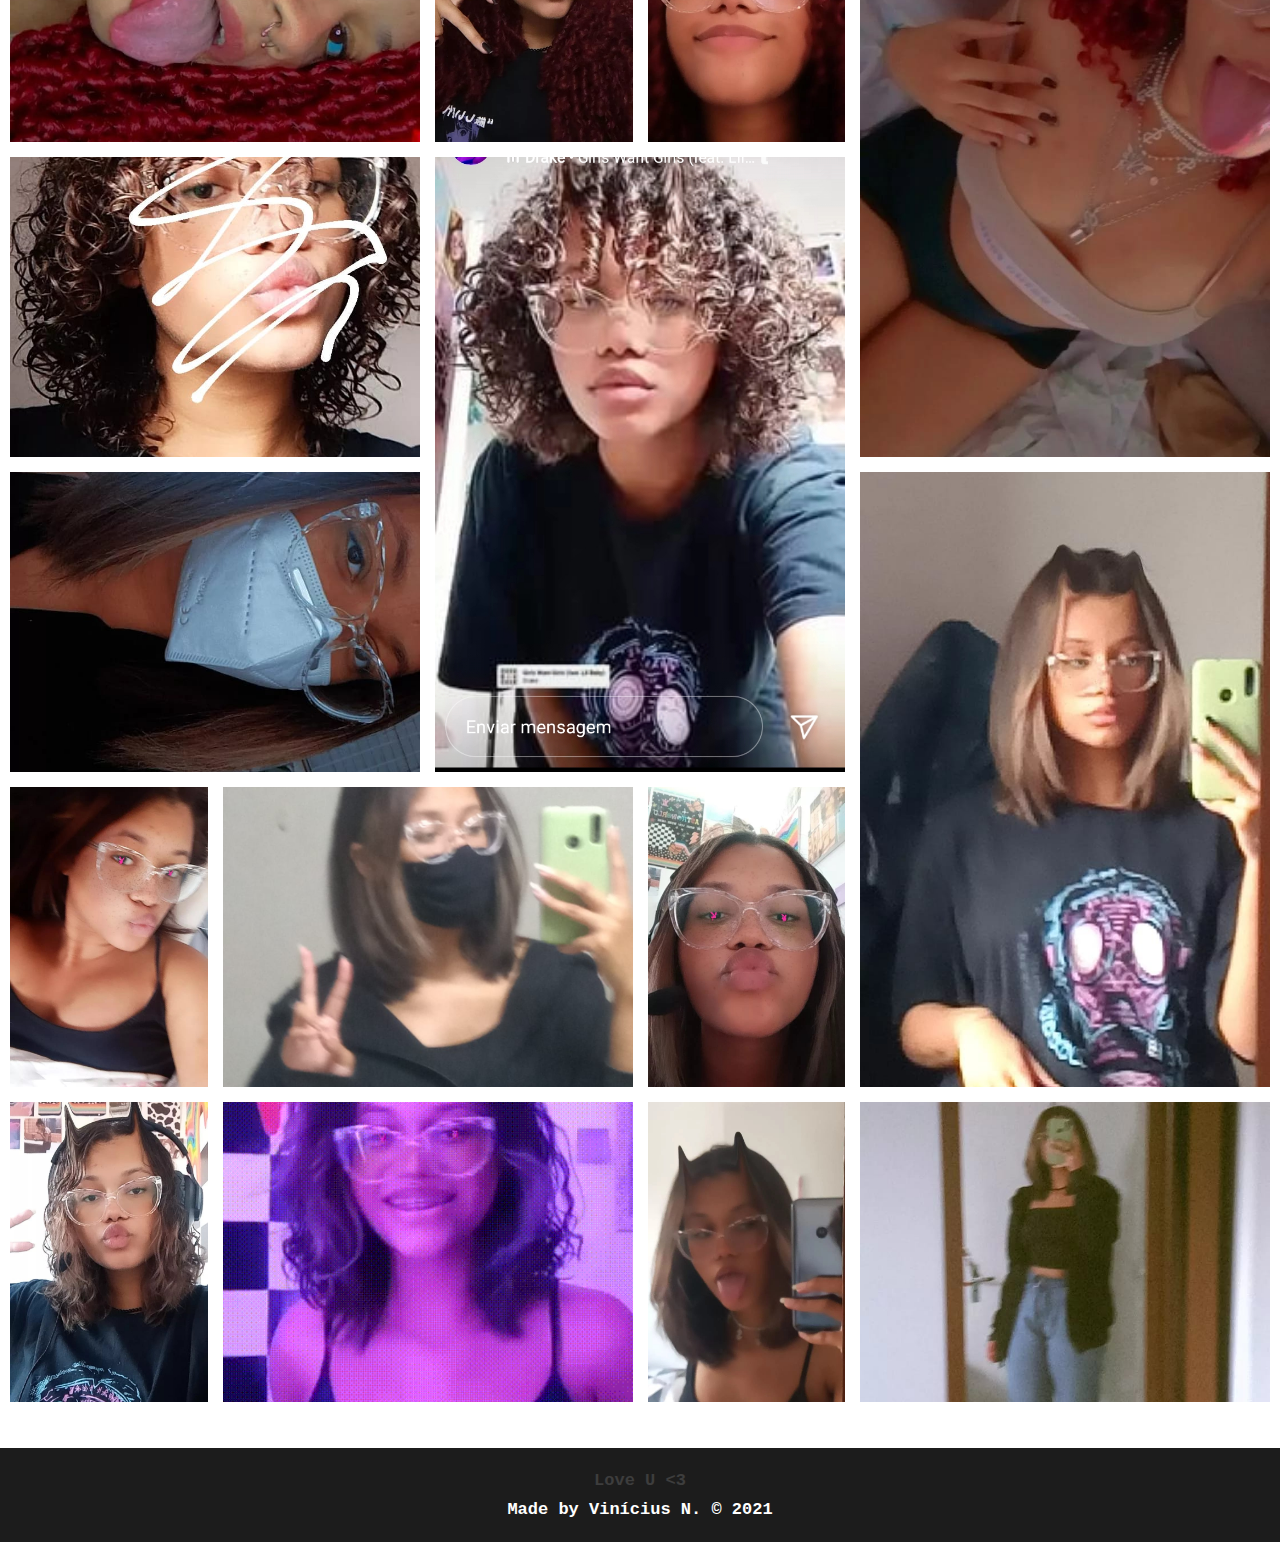
==== commit 3d4d6442: "Adição de página nova" ====
--- a/galeria.html
+++ b/galeria.html
@@ -31,8 +31,10 @@
     </div>
 
     <div class="music" align="center">
+        <button onclick="pageNotScroll()">❚❚</button>
+        <button onclick="pageScroll()">►</button>
         <audio class="player" autoplay="autoplay" controls="controls" loop="loop">
-            <source src="musica3.mp3" type="audio/mp3" />
+            <source src="musicaGaleria.mp3" type="audio/mp3" />
             Seu navegador não suporta HTML5
         </audio>
     </div>
--- a/styles/galeria.css
+++ b/styles/galeria.css
@@ -63,7 +63,7 @@
 .music {
   position: fixed;
   width: 100%;
-  bottom: 14%;
+  bottom: 8%;
   z-index: 3;
 }
 
@@ -137,6 +137,25 @@
   grid-column: span 2;
 }
 
+button {
+  padding: 5px;
+  margin: 20px;
+  margin-bottom: 10px;
+  color: #151515;
+  background-color: white;
+  border: none;
+  height: 50px;
+  line-height: 30px;
+  padding: 0 20px;
+  text-transform: uppercase;
+  font-weight: bold;
+  font-size: 18px;
+  cursor: pointer;
+  border-radius: 50px;
+  outline: none;
+  outline-style: none;
+  border: none;
+}
 
 @media(max-width:768px){
   .container-galeria{
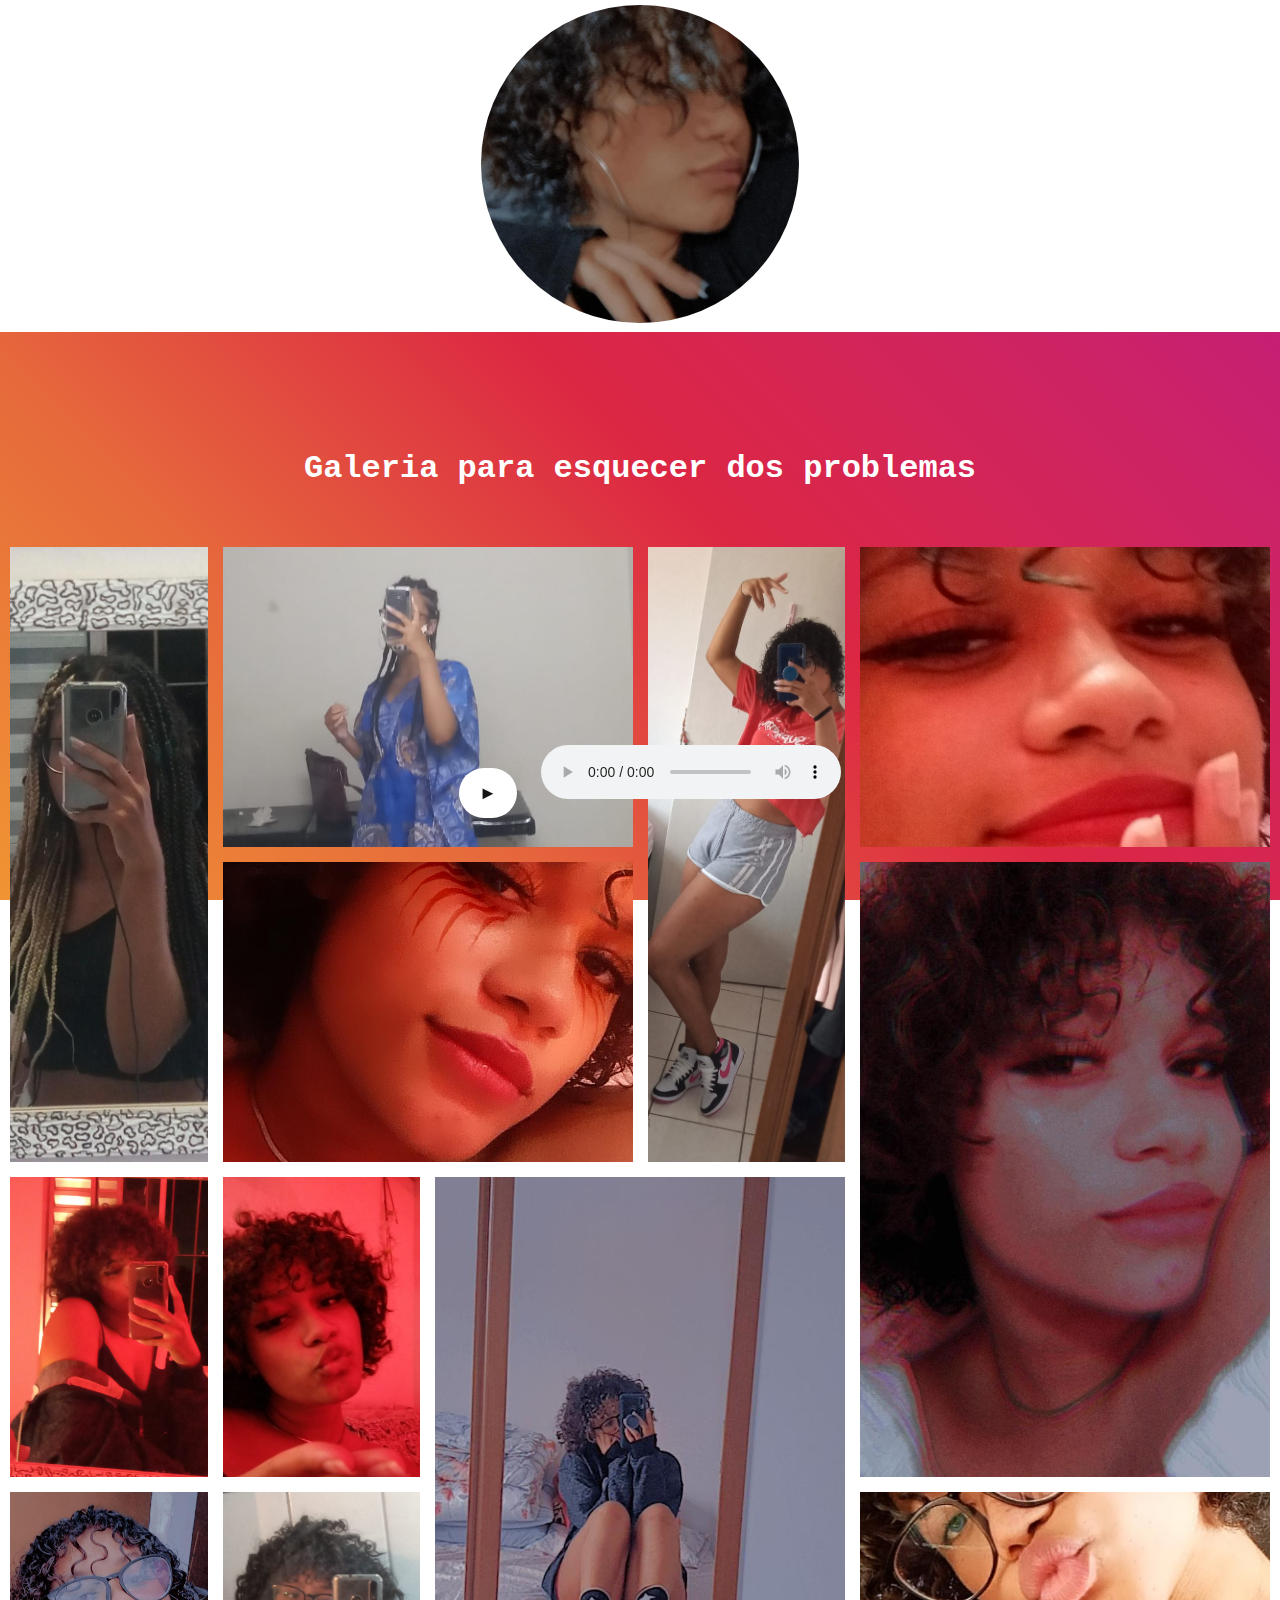
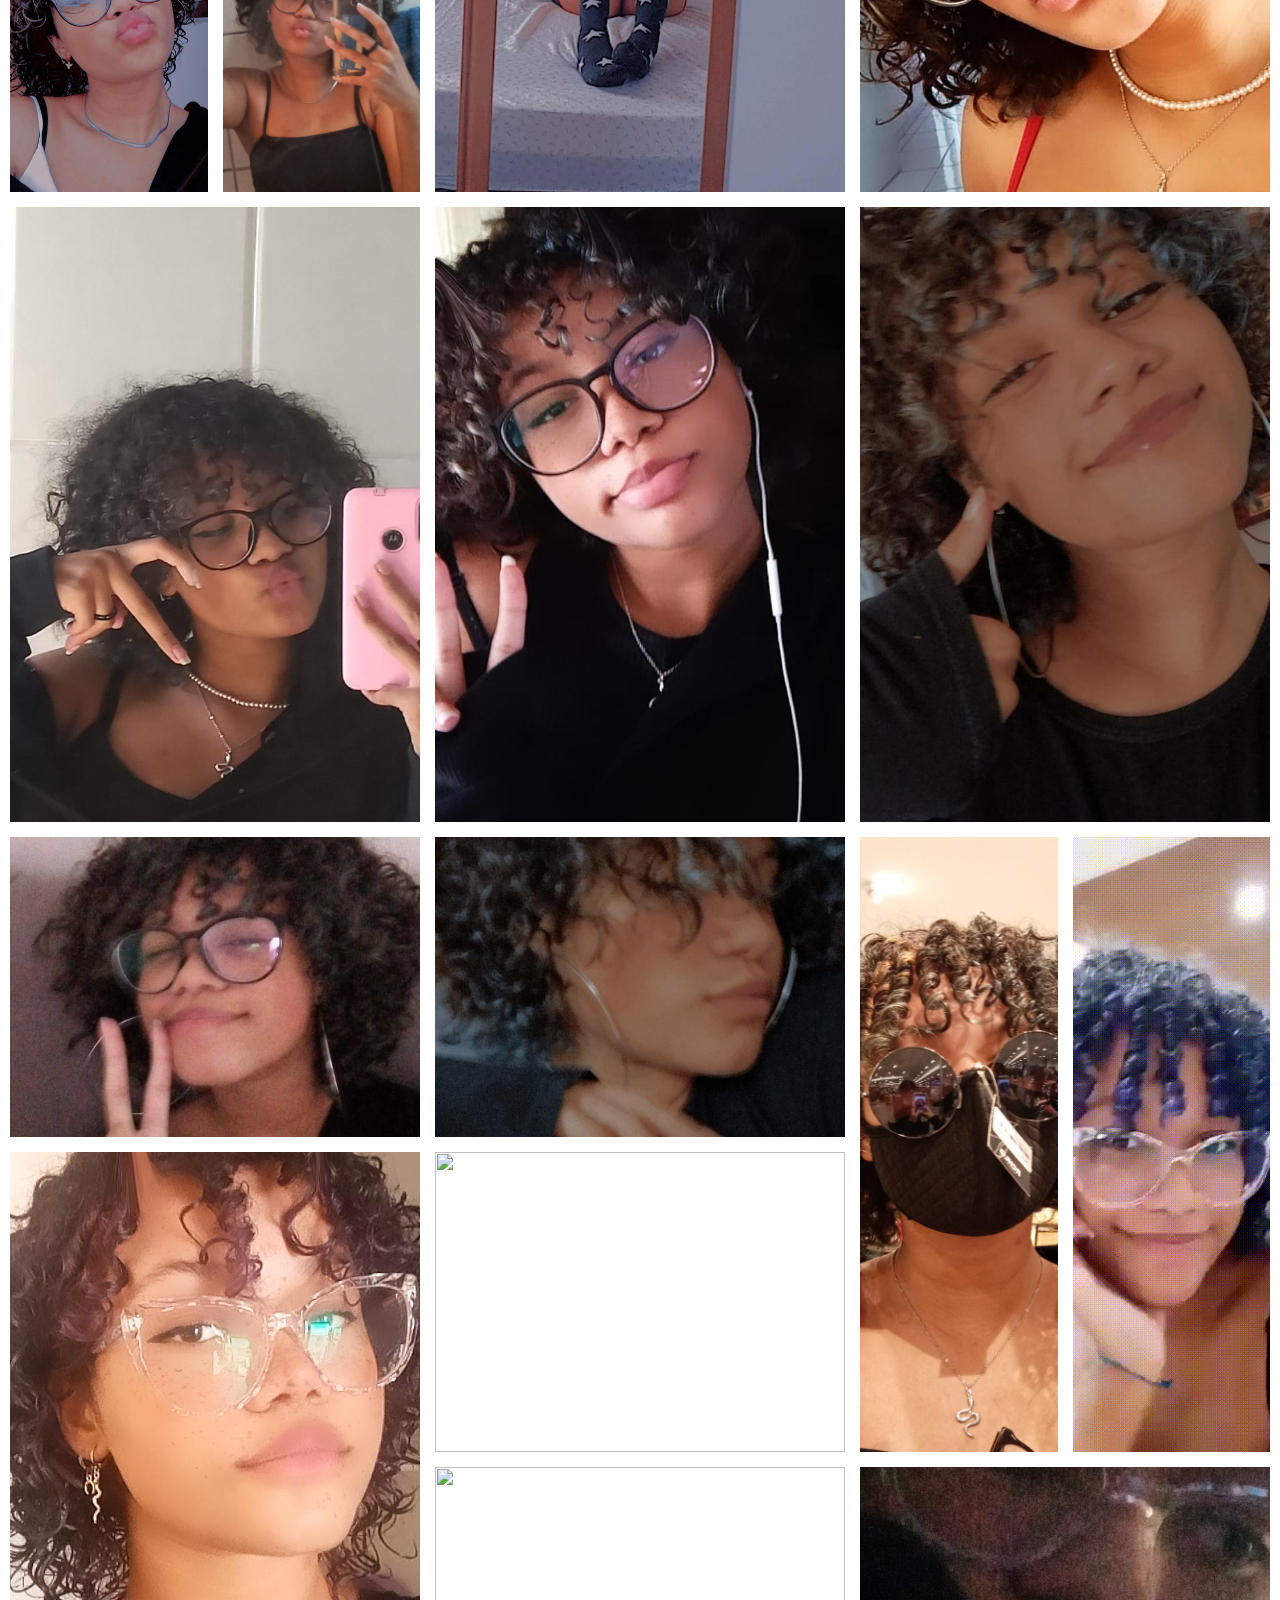
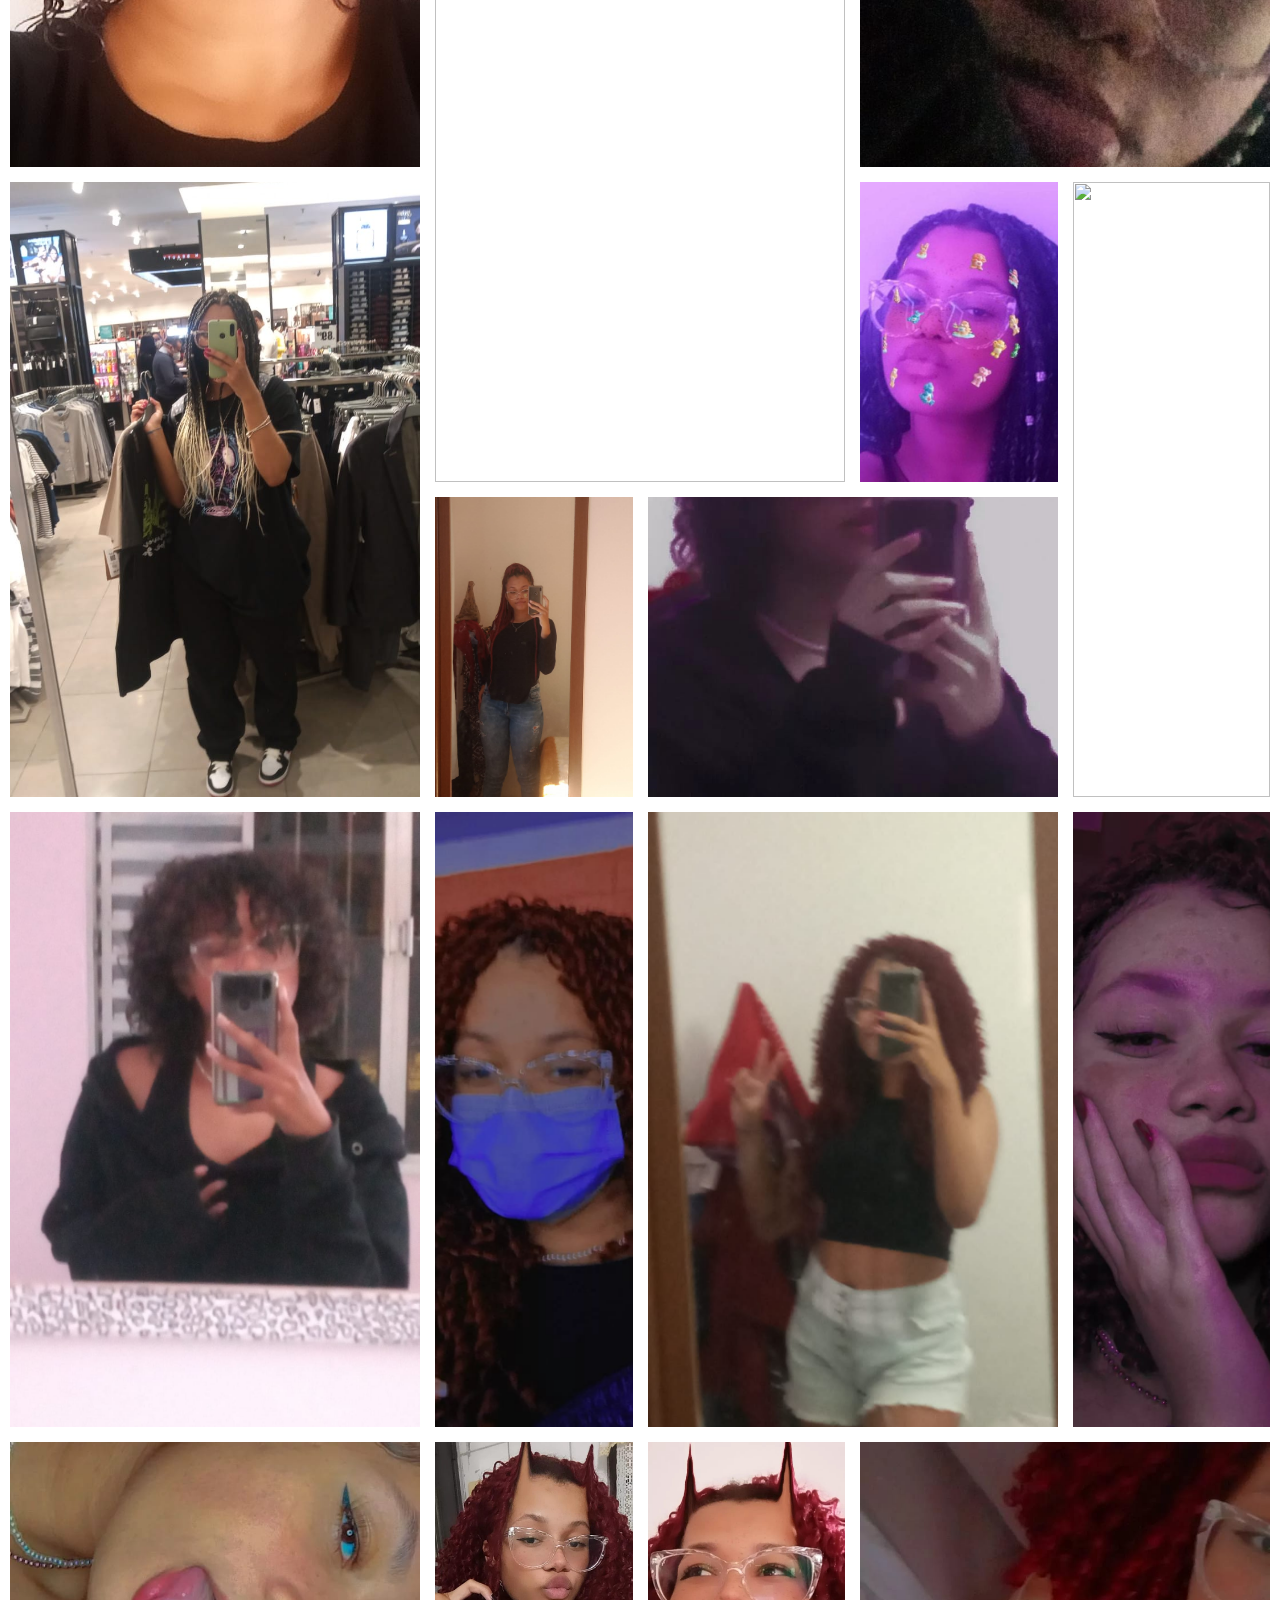
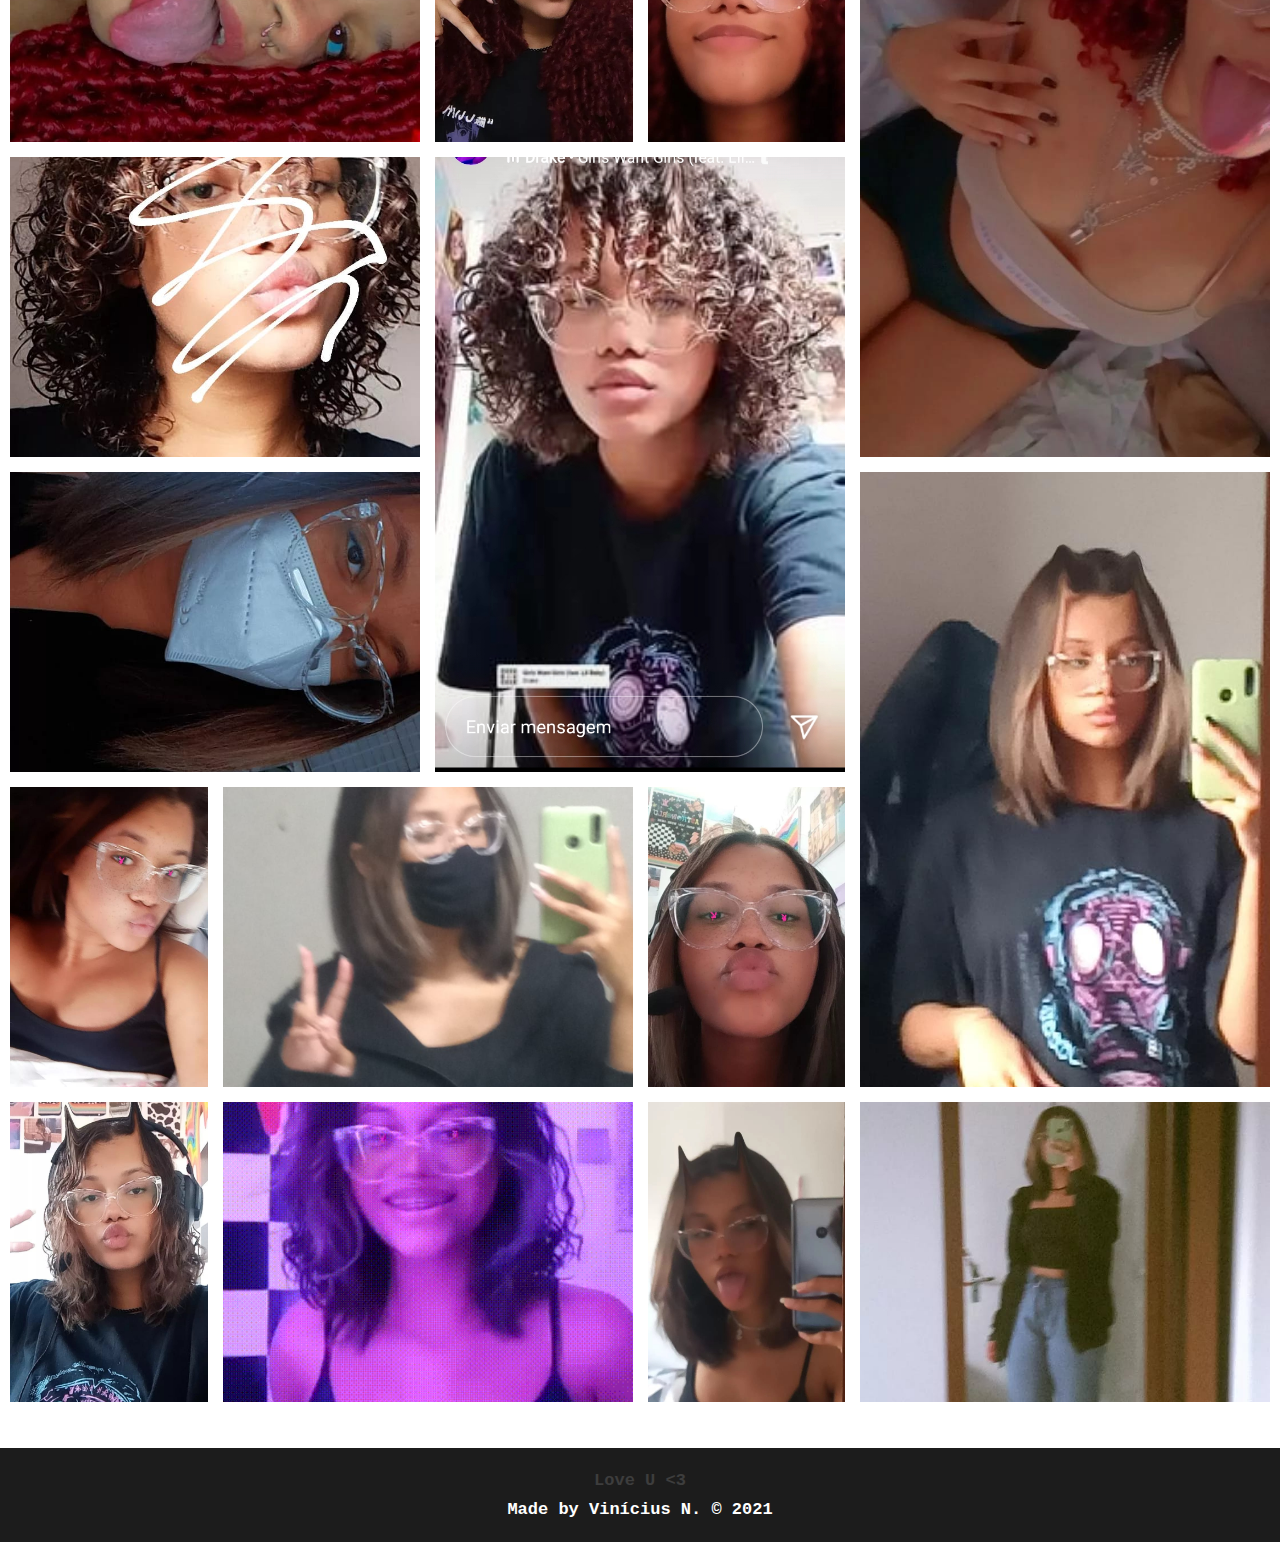
==== commit 2721e5ae: "Update galeria.html" ====
--- a/galeria.html
+++ b/galeria.html
@@ -31,7 +31,6 @@
     </div>
 
     <div class="music" align="center">
-        <button onclick="pageNotScroll()">❚❚</button>
         <button onclick="pageScroll()">►</button>
         <audio class="player" autoplay="autoplay" controls="controls" loop="loop">
             <source src="musicaGaleria.mp3" type="audio/mp3" />
@@ -393,4 +392,4 @@
     </div>
     <br>
 </footer>
-</html>+</html>
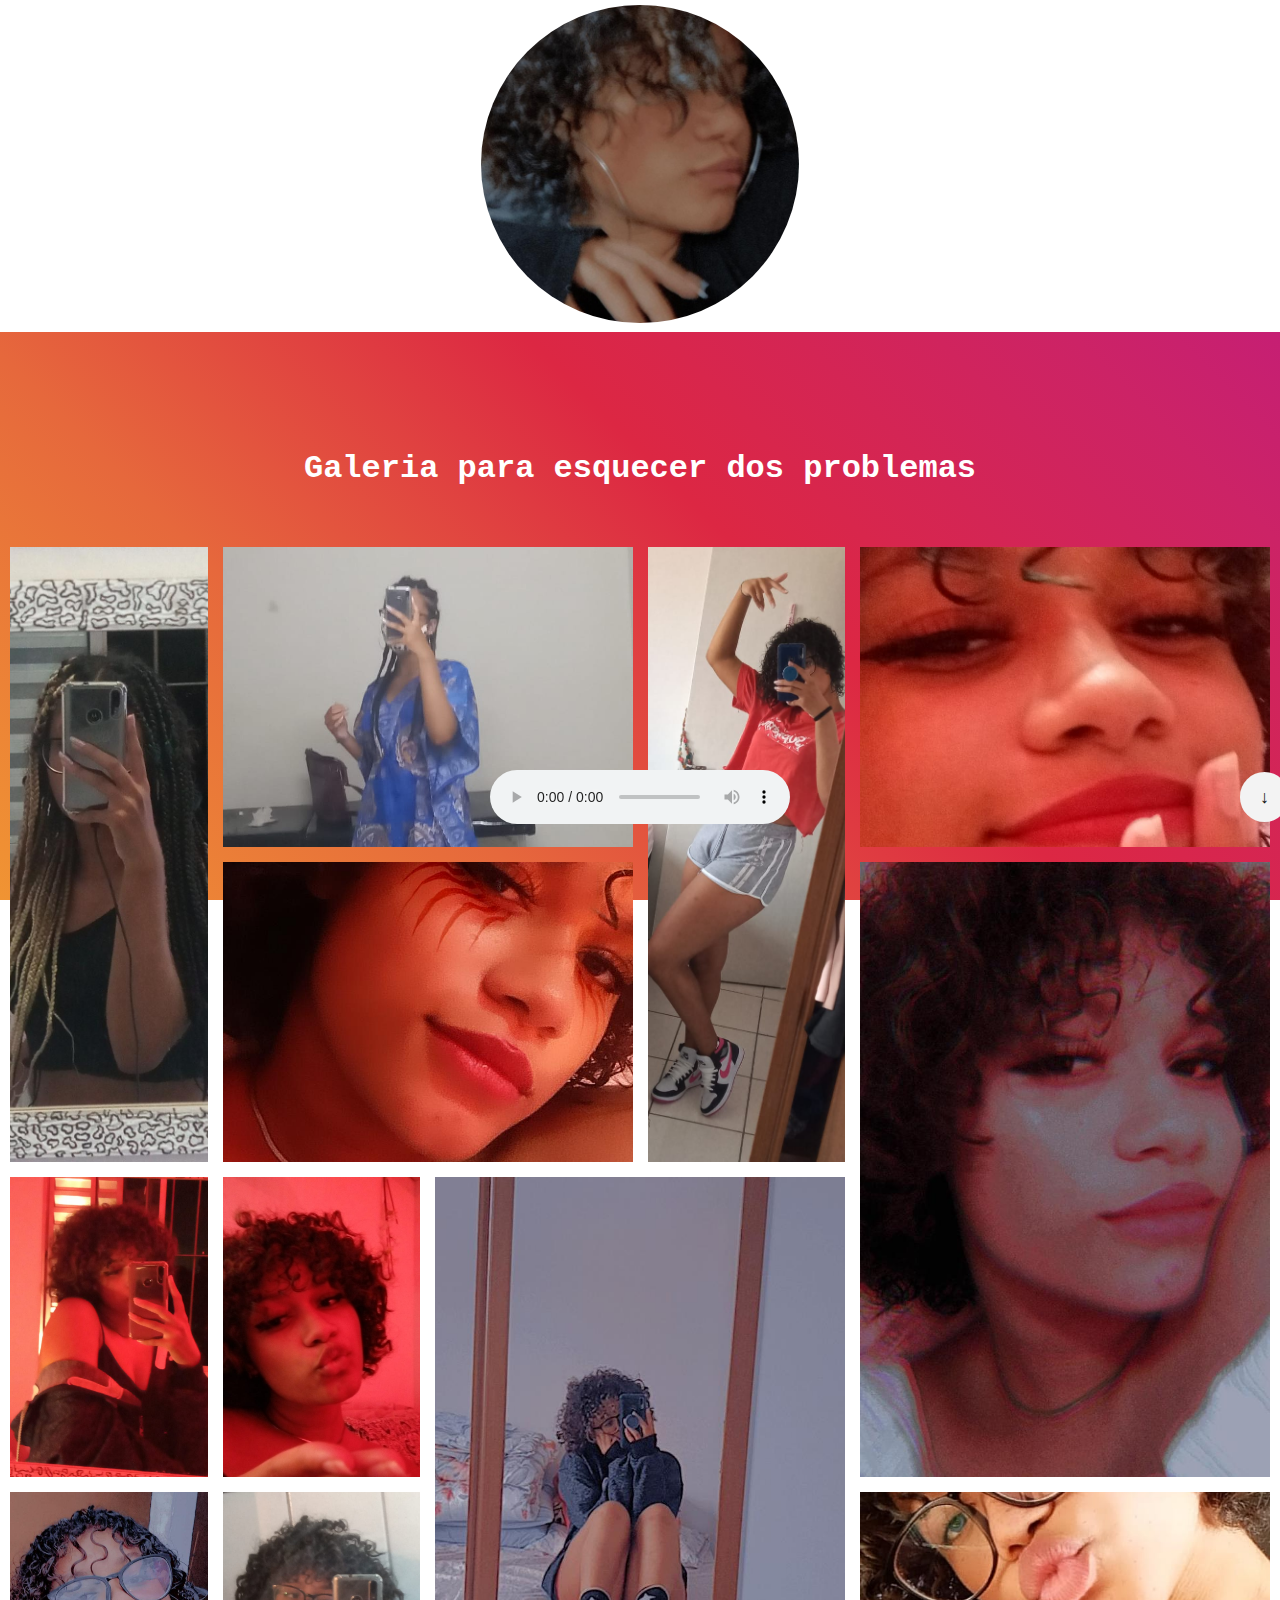
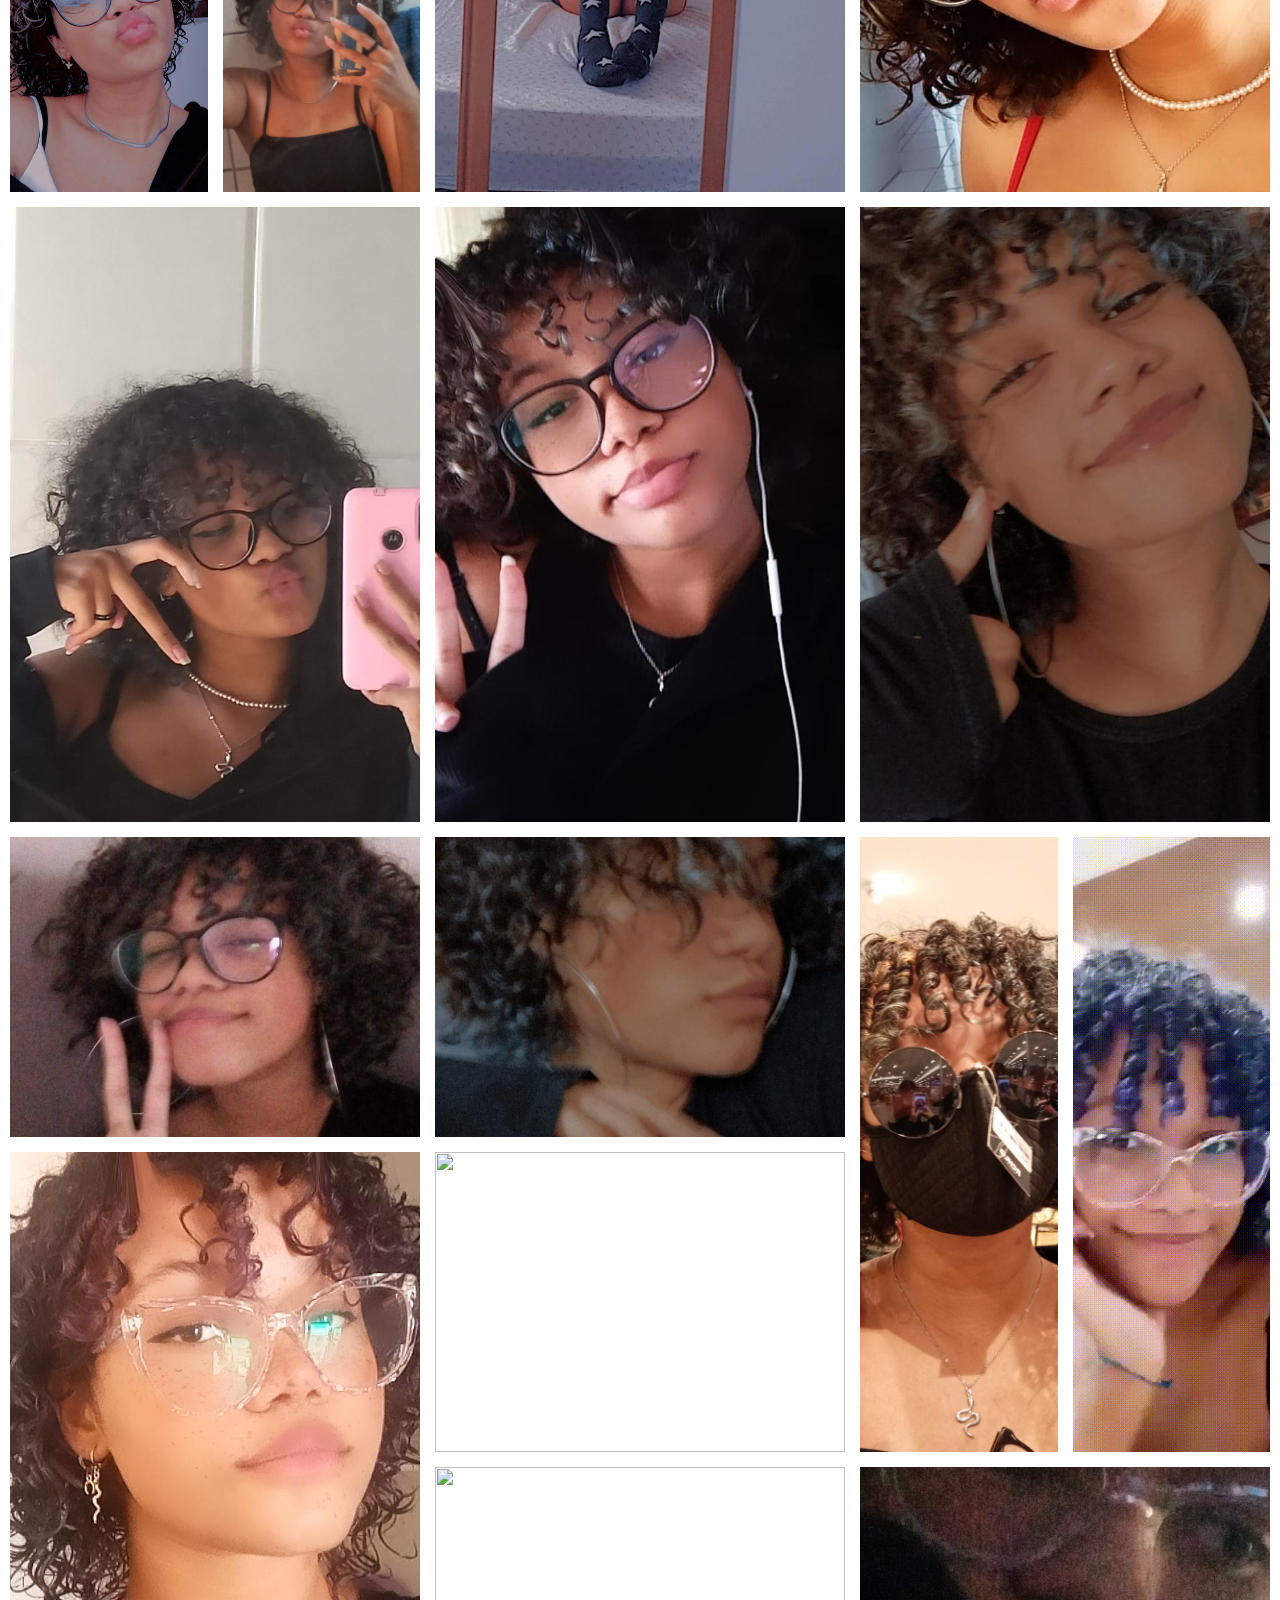
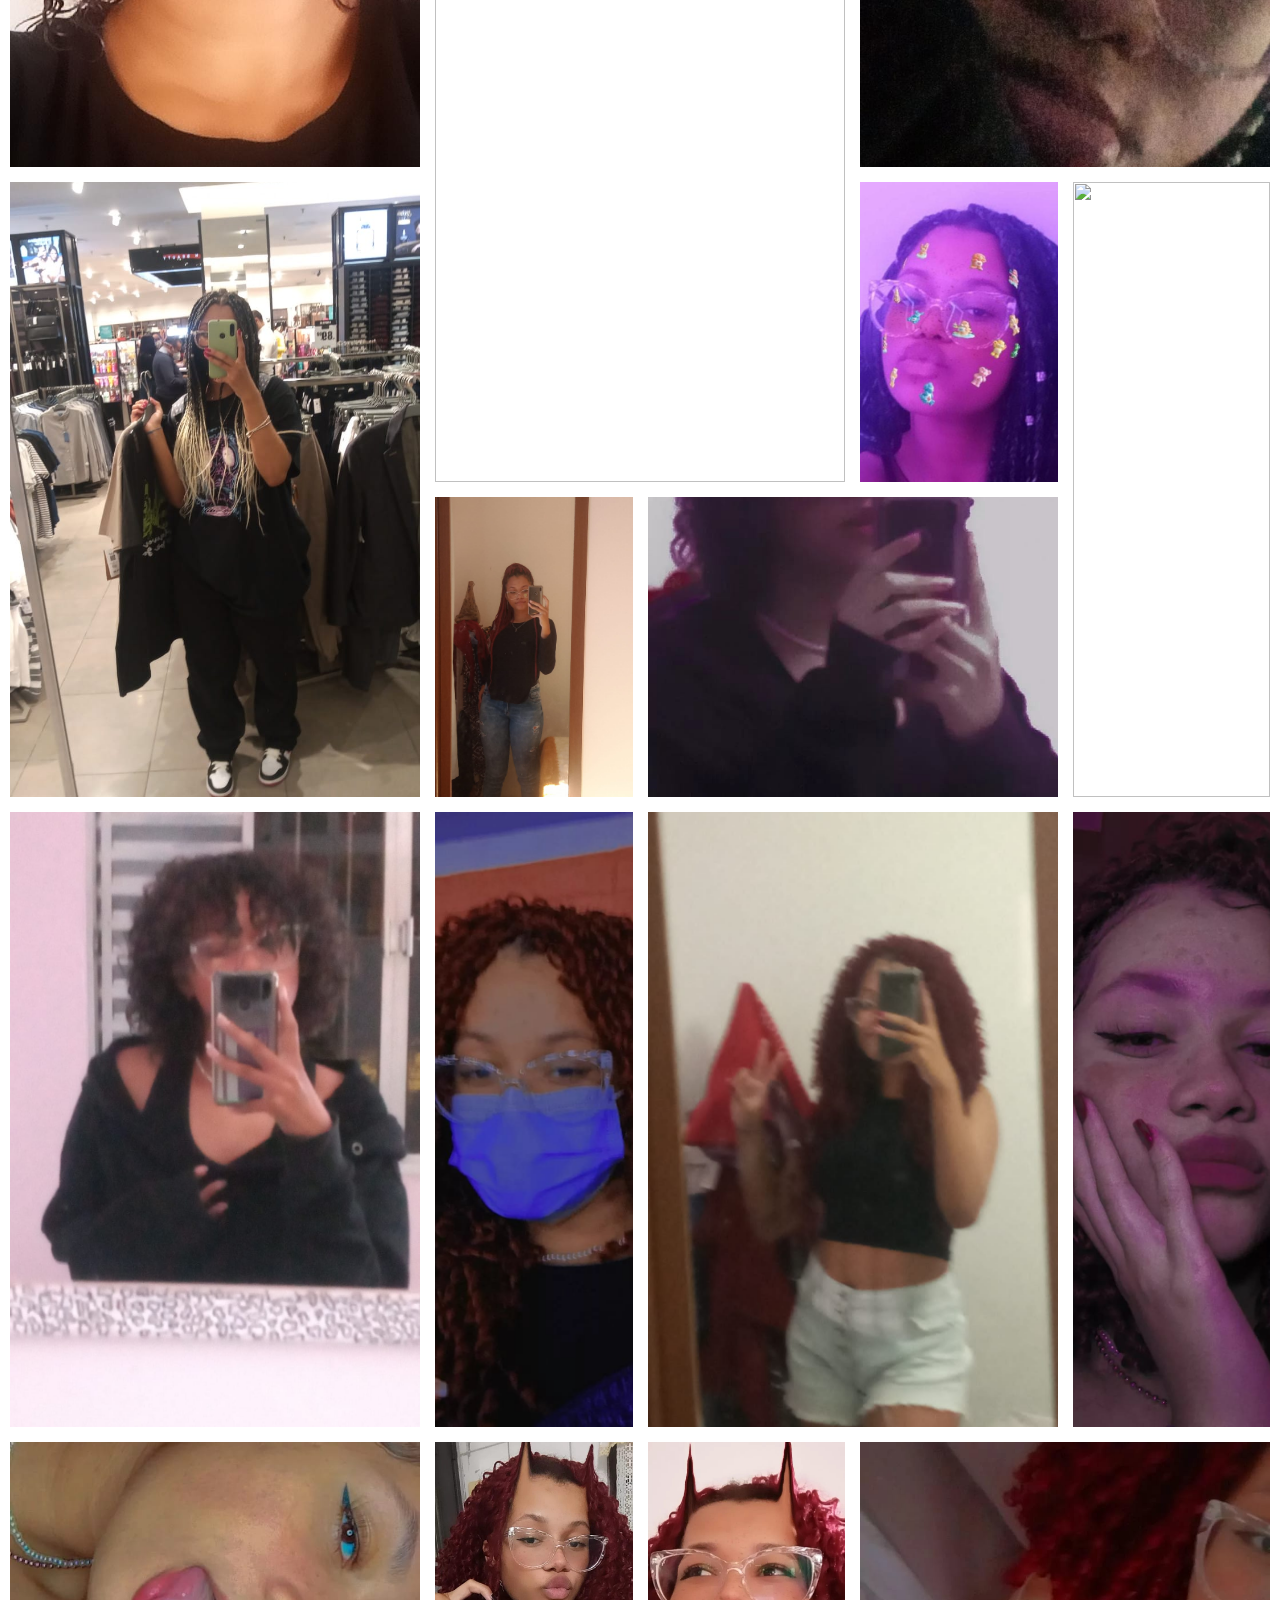
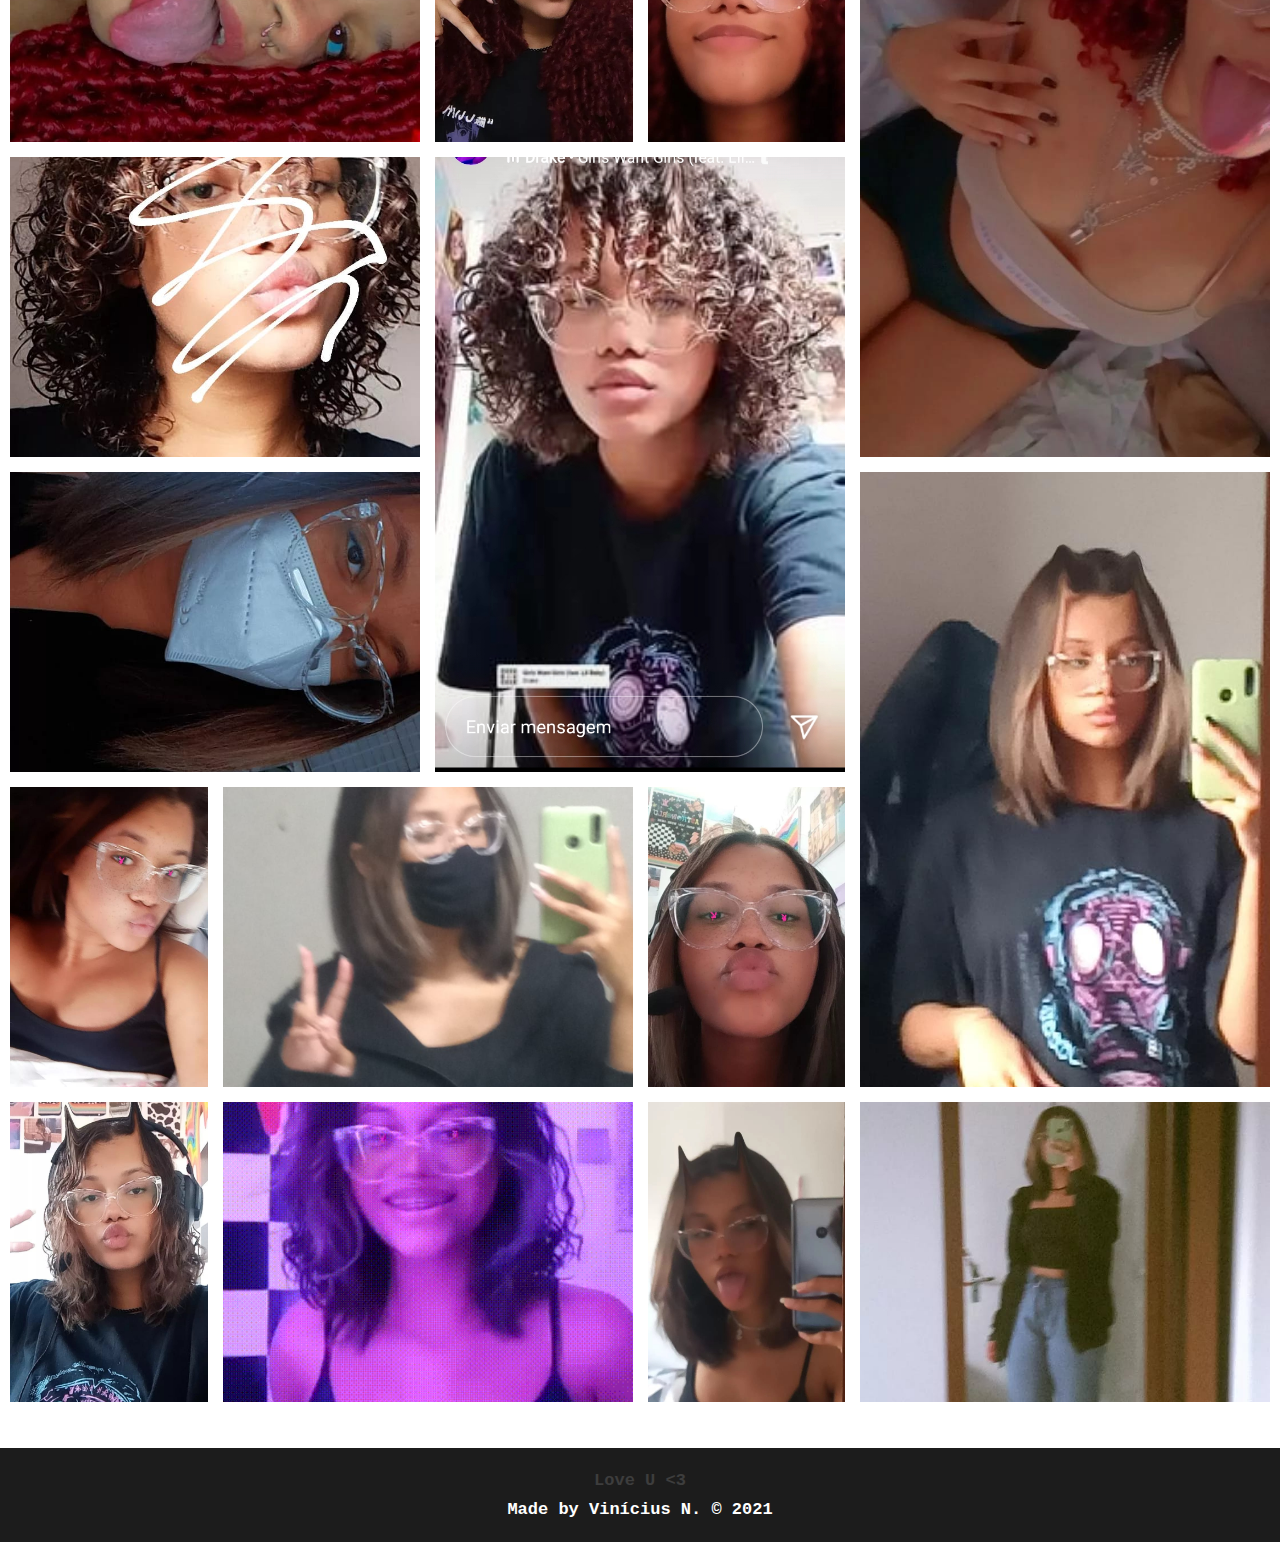
==== commit 8aa41ce7: "Finalização da Galeria e correção na posição do botão de scroll" ====
--- a/galeria.html
+++ b/galeria.html
@@ -30,13 +30,13 @@
         <!-- "https://www.pngitem.com/pimgs/m/230-2304067_darling-in-the-franxx-zero-two-icon-png.png" -->
     </div>
 
-    <div class="music" align="center">
-        <button onclick="pageScroll()">►</button>
-        <audio class="player" autoplay="autoplay" controls="controls" loop="loop">
-            <source src="musicaGaleria.mp3" type="audio/mp3" />
-            Seu navegador não suporta HTML5
-        </audio>
-    </div>
+        <div class="music" align="center">
+            <audio class="player" autoplay="autoplay" controls="controls" loop="loop">
+                <source src="musicaGaleria.mp3" type="audio/mp3" />
+                Seu navegador não suporta HTML5
+            </audio>
+            <button onclick="pageScroll()" id="down">↓</button>
+        </div>
 </header>
 
 <body>
@@ -328,7 +328,6 @@
             </span>
         </div>
     </div>
-
     <!--<div class="carousel">
         <div class="container-galeria" id="img">
             <img class="carousel-item" src="images/soso/1.jpeg">
@@ -382,11 +381,10 @@
     </div> -->
     <br>
     <br>
-
 </body>
 <footer>
     <br>
-    <div class="footer">        
+    <div class="footer" id="footer">        
         <h1 class="rainbow" style="font-size: 17px; color: rgb(61, 61, 61); padding: 5px; margin: 0;">Love U <3</h1>
         <h1 style="font-size: 17px; color: white; padding: 5px; margin: 0;">Made by Vinícius N. © 2021</h1>
     </div>
--- a/styles/galeria.css
+++ b/styles/galeria.css
@@ -26,8 +26,6 @@
   filter: progid:DXImageTransform.Microsoft.gradient( startColorstr='#f09433', endColorstr='#bc1888',GradientType=1 );
   margin-top: 450px;
 }
-
-
 
 h1 {
 	color: #ffffff;
@@ -138,11 +136,8 @@
 }
 
 button {
-  padding: 5px;
-  margin: 20px;
-  margin-bottom: 10px;
   color: #151515;
-  background-color: white;
+  background-color: rgb(243, 243, 243);
   border: none;
   height: 50px;
   line-height: 30px;
@@ -154,7 +149,14 @@
   border-radius: 50px;
   outline: none;
   outline-style: none;
-  border: none;
+}
+
+.music button{
+  position: fixed;
+  bottom: 8%;
+  z-index: 3;
+  margin-left: 50vh;
+  margin-bottom: 6px;
 }
 
 @media(max-width:768px){
@@ -174,4 +176,55 @@
   body {
     margin-top: 150px;
   }
+
+  audio {
+    width: 70%;
+  }
+
+  .music #down{
+    margin: 5px;
+    margin-bottom: 5px;
+  }
+
+  .music {
+    margin: 0;
+    padding: 0;
+    padding-right: 5vh;
+  }
+
+  header {
+    background-color: white;
+    width: 100%;
+    top: 0;
+    position: absolute;
+  }
+  
+  .logo {
+    justify-content: center;
+    align-items: center;
+    padding: 5px;
+  }
+  
+  html, body {
+    margin: 0;
+    padding: 0;
+  }
+  
+  html, body {height:100%;}
+  
+  body {
+    background: #f09433; 
+    background: -moz-linear-gradient(45deg, #f09433 0%, #e6683c 25%, #dc2743 50%, #cc2366 75%, #bc1888 100%); 
+    background: -webkit-linear-gradient(45deg, #f09433 0%,#e6683c 25%,#dc2743 50%,#cc2366 75%,#bc1888 100%); 
+    background: linear-gradient(45deg, #f09433 0%,#e6683c 25%,#dc2743 50%,#cc2366 75%,#bc1888 100%) fixed; 
+    filter: progid:DXImageTransform.Microsoft.gradient( startColorstr='#f09433', endColorstr='#bc1888',GradientType=1 );
+  }
+
+  header {
+	background-color: white;
+  width: 100%;
+  top: 0;
+  position: absolute;
+}
+
 }